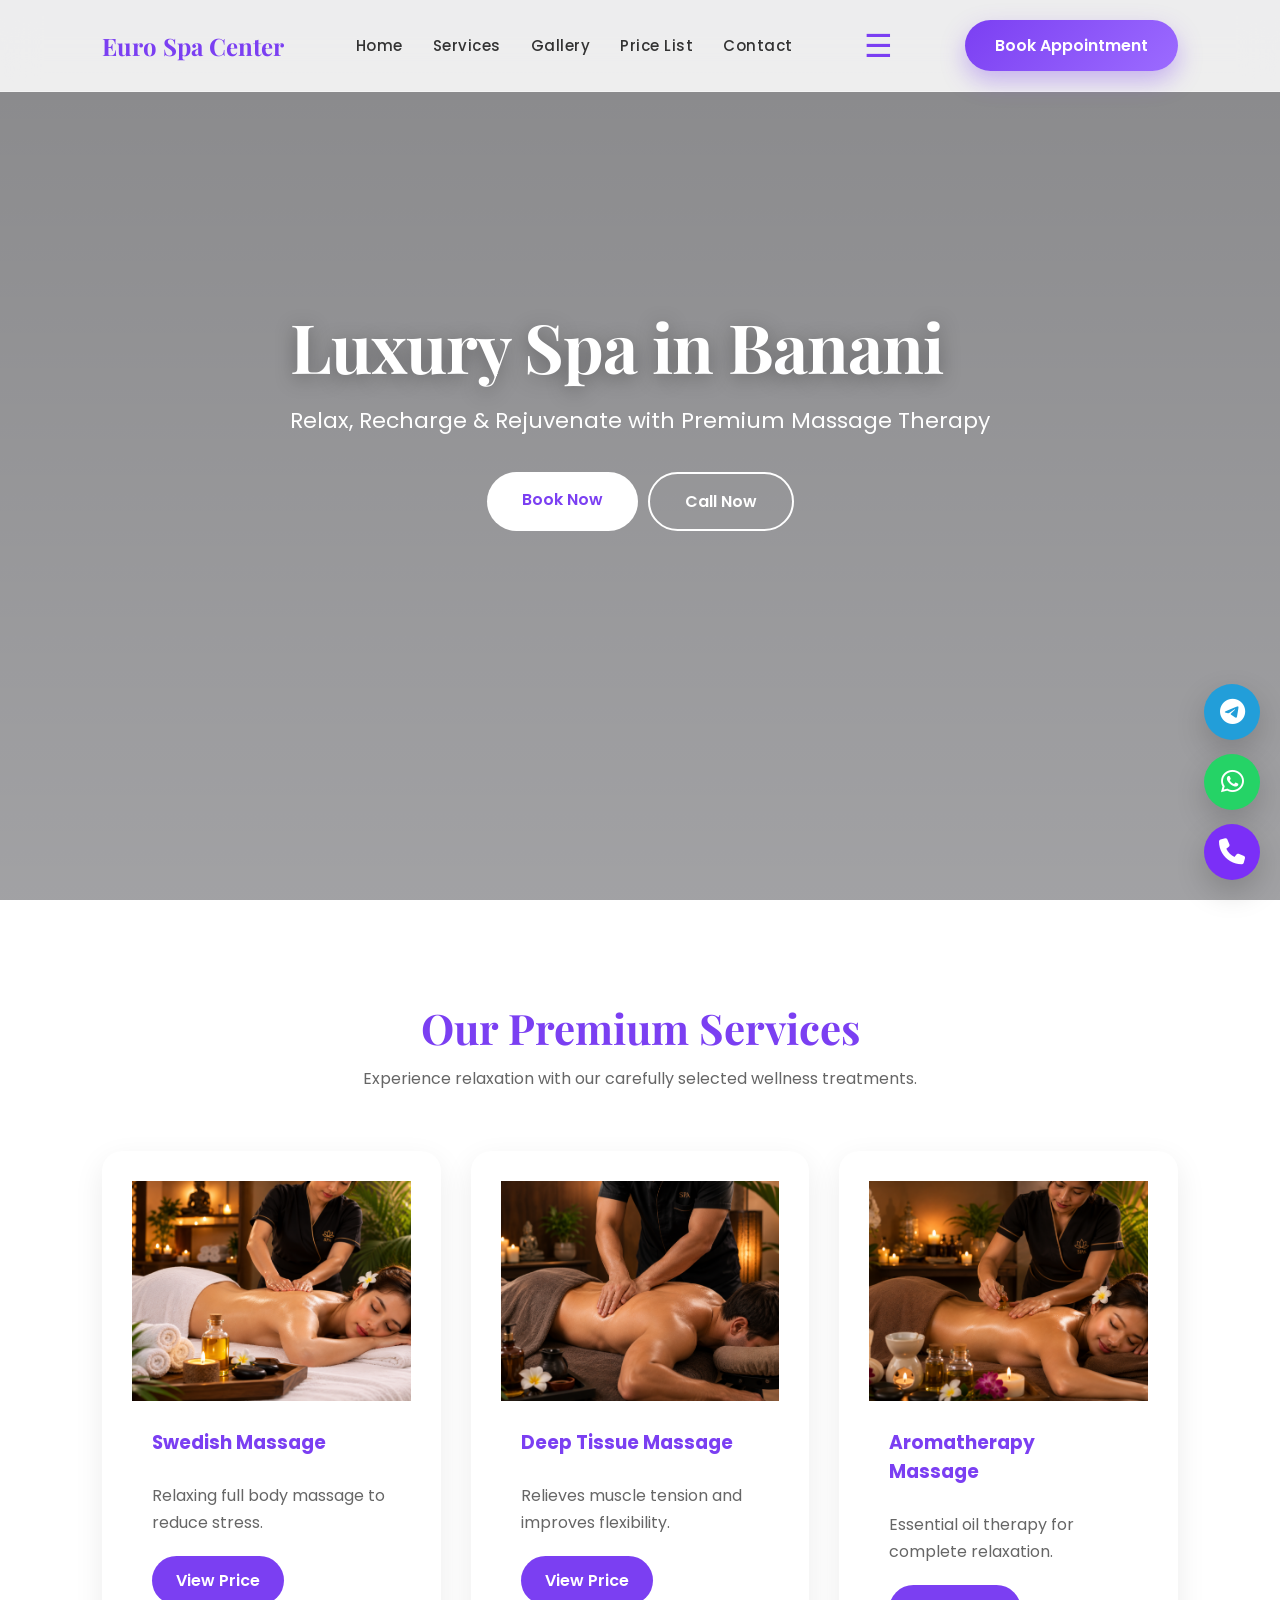
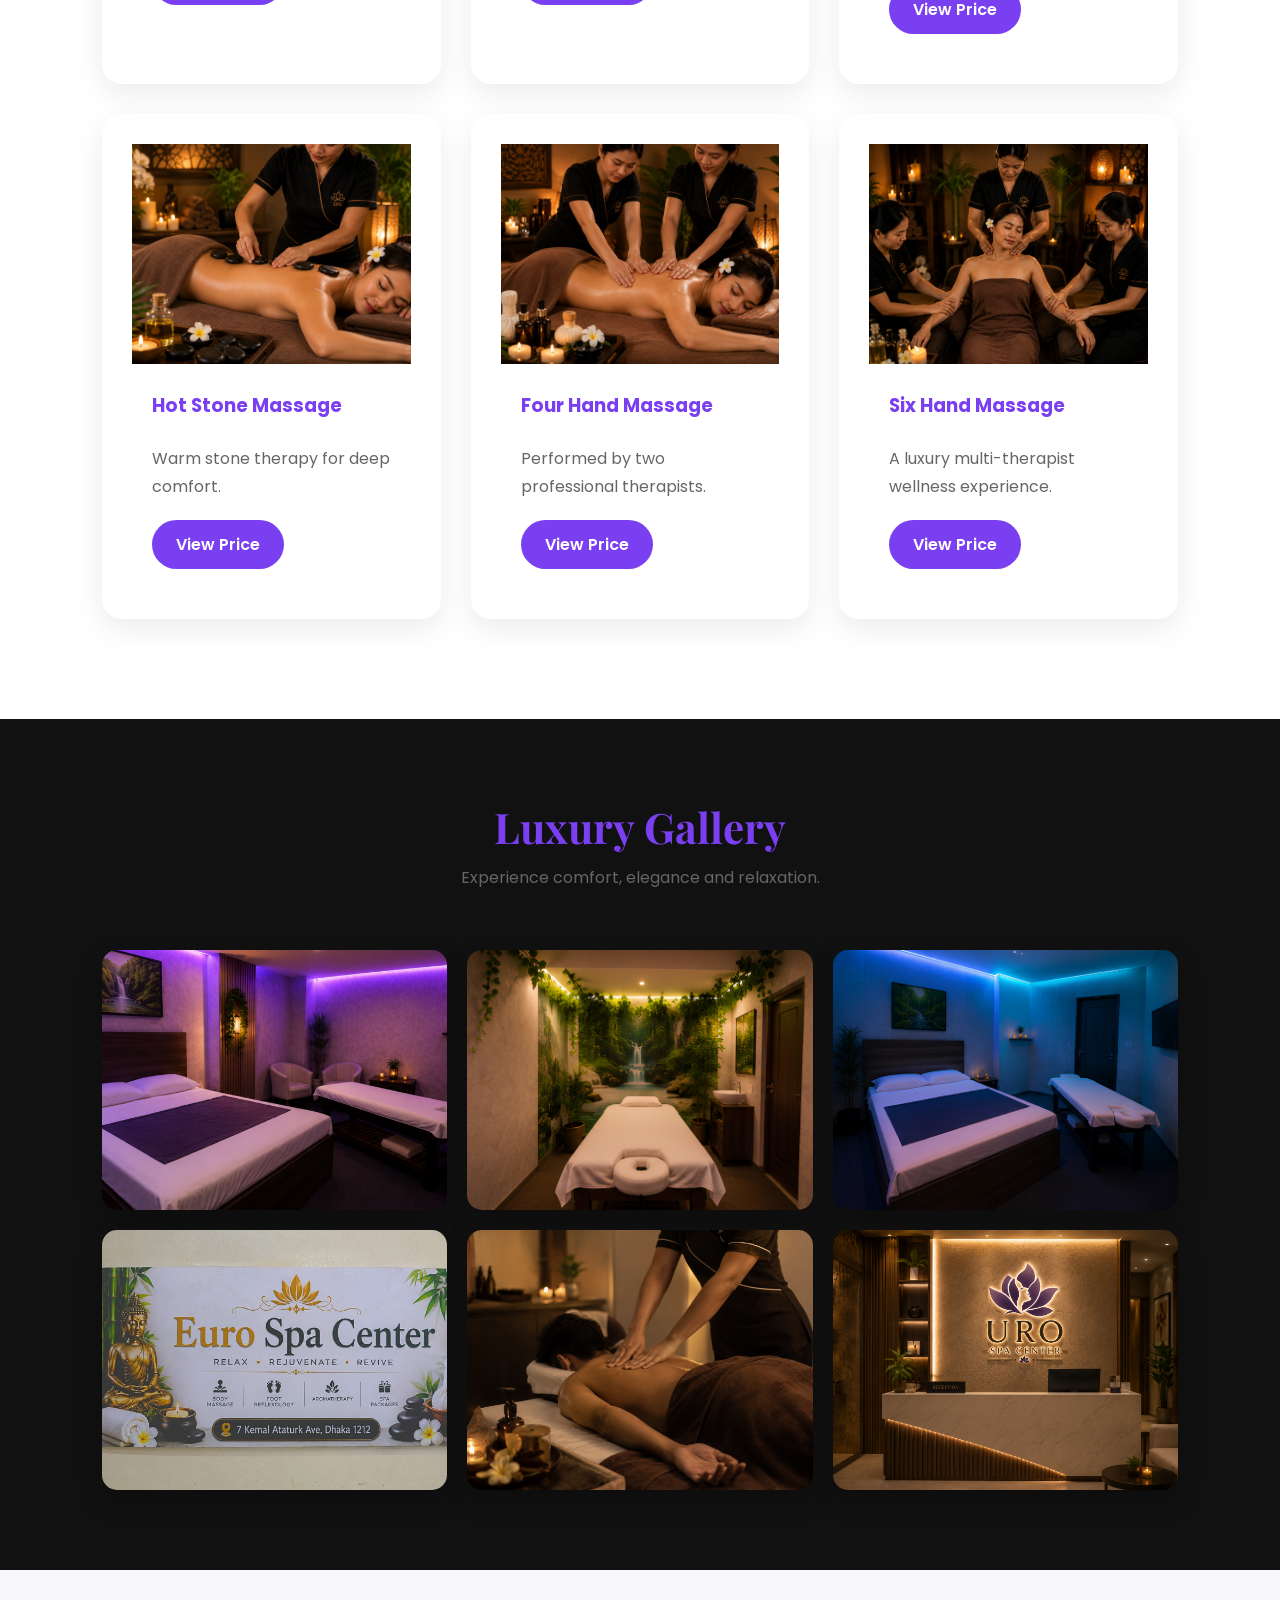
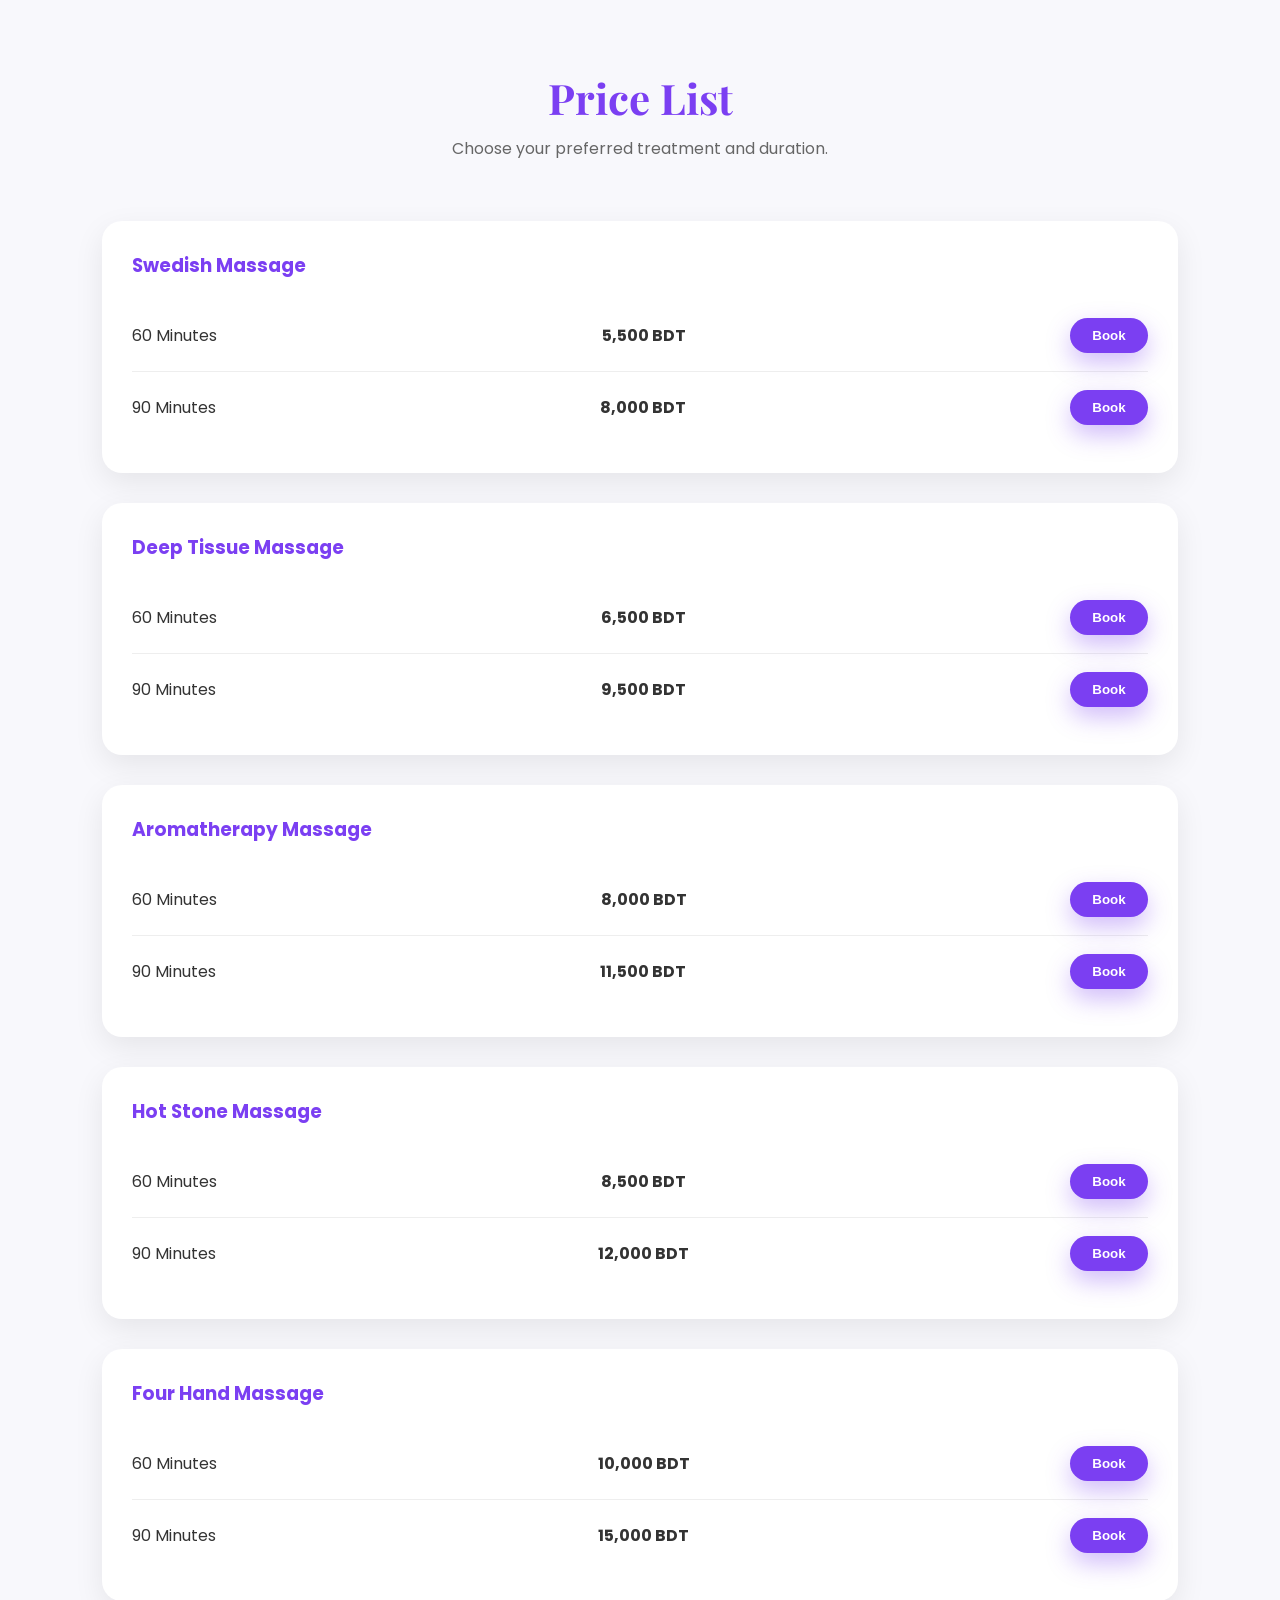
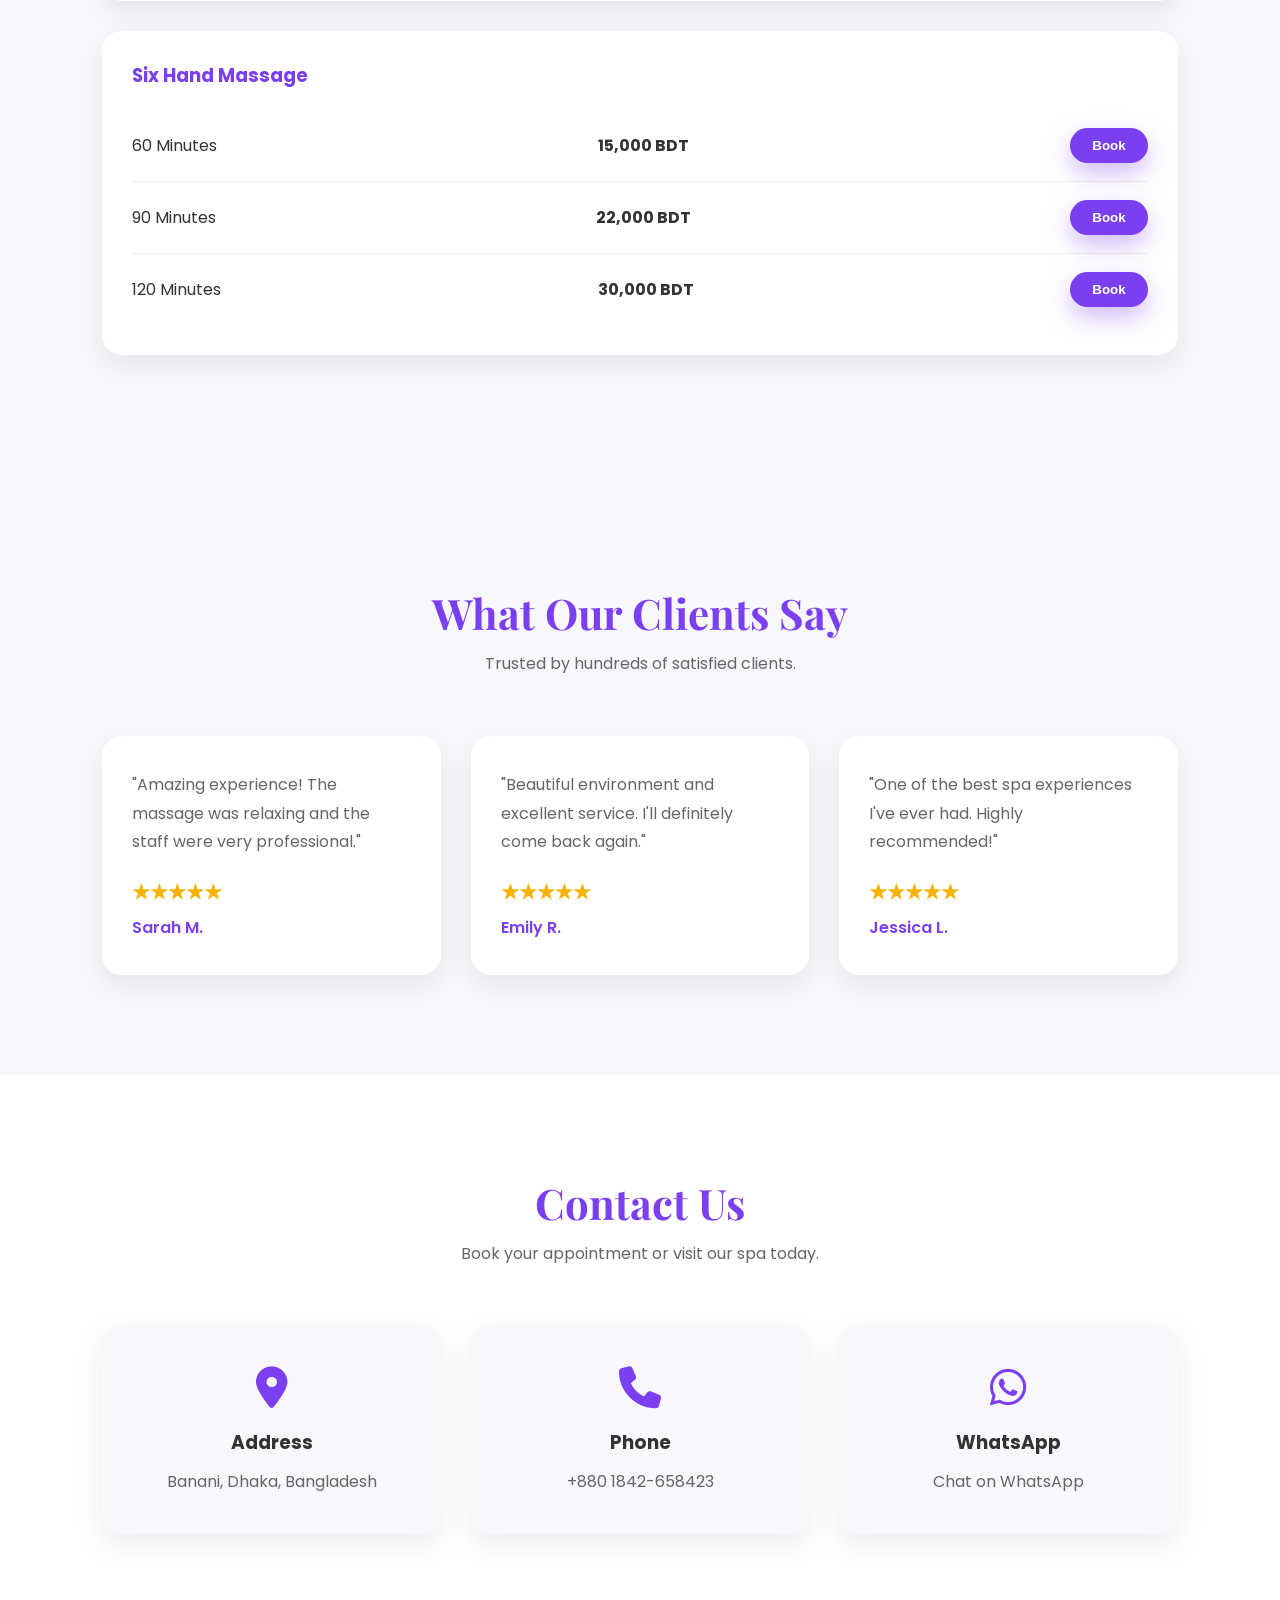
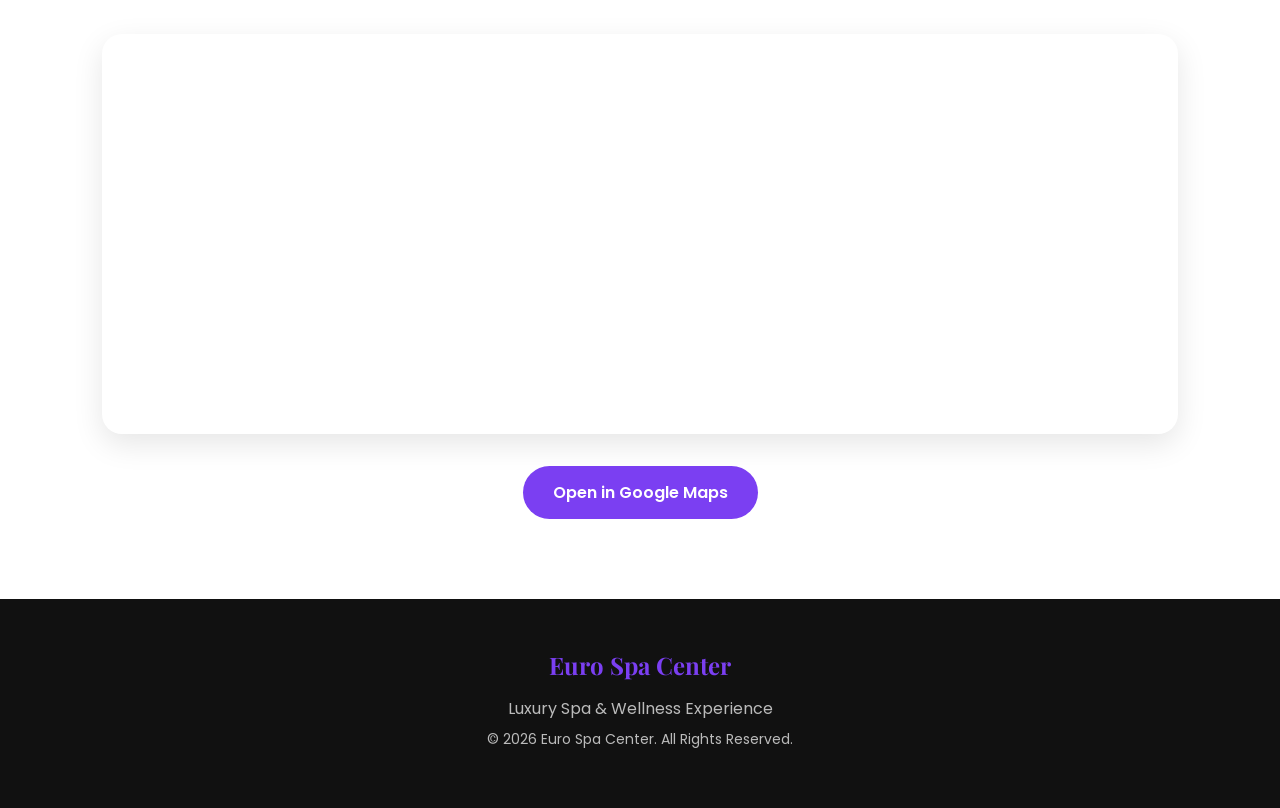
==== index.html @ cb6e0520 "Update index.html" ====
<!DOCTYPE html>
<html lang="en">
<link rel="canonical" href="https://eurospabd.com/">

<meta property="og:type" content="website">
<meta property="og:title" content="Euro Spa Center | Premium Spa & Massage in Banani">
<meta property="og:description" content="Luxury Spa & Wellness Experience in Banani, Dhaka.">
<meta property="og:url" content="https://eurospabd.com/">
<meta property="og:image" content="https://eurospabd.com/images/og-image.jpg">
<meta property="og:site_name" content="Euro Spa Center">

<meta name="twitter:card" content="summary_large_image">
<meta name="twitter:title" content="Euro Spa Center">
<meta name="twitter:description" content="Luxury Spa & Wellness Experience in Banani, Dhaka">
<meta name="twitter:image" content="https://eurospabd.com/images/og-image.jpg">

<meta name="theme-color" content="#111111">

<head>
    <meta charset="UTF-8">
    <meta name="viewport" content="width=device-width, initial-scale=1.0">

    <title>Euro Spa Center | Luxury Spa & Wellness</title>

    <meta name="description" content="Experience premium spa and wellness services at Euro Spa Center. Relax, refresh and rejuvenate with our professional massage therapies.">

    <meta name="keywords" content="Spa, Massage, Wellness, Euro Spa Center, Luxury Spa">

    <meta name="author" content="Euro Spa Center">

    <!-- Google Fonts -->
    <link rel="preconnect" href="https://fonts.googleapis.com">
    <link rel="preconnect" href="https://fonts.gstatic.com" crossorigin>

    <link href="https://fonts.googleapis.com/css2?family=Playfair+Display:wght@600;700&family=Poppins:wght@300;400;500;600&display=swap" rel="stylesheet">

    <!-- Font Awesome -->
    <link rel="stylesheet"
        href="https://cdnjs.cloudflare.com/ajax/libs/font-awesome/6.6.0/css/all.min.css">

    <!-- CSS -->
    <link rel="stylesheet" href="style.css">
    <link rel="stylesheet" href="https://cdnjs.cloudflare.com/ajax/libs/font-awesome/6.7.2/css/all.min.css">

<script type="application/ld+json">
{
  "@context": "https://schema.org",
  "@type": "HealthAndBeautyBusiness",
  "name": "Euro Spa Center",
  "url": "https://eurospabd.com/",
  "logo": "https://eurospabd.com/images/logo.png",
  "image": "https://eurospabd.com/images/og-image.jpg",
  "telephone": "+8801842658423",
  "address": {
    "@type": "PostalAddress",
    "streetAddress": "7 Kemal Ataturk Avenue, Banani",
    "addressLocality": "Dhaka",
    "postalCode": "1212",
    "addressCountry": "BD"
  },
  "geo": {
    "@type": "GeoCoordinates",
    "latitude": "23.7937",
    "longitude": "90.4066"
  },
  "openingHours": "Mo-Su 10:00-23:59",
  "priceRange": "$$",
  "currenciesAccepted": "BDT",
  "paymentAccepted": "Cash, Visa, MasterCard",
  "sameAs": [
    "https://t.me/EuroSpaCenter",
    "https://wa.me/8801842658423"
  ],
  "hasMap": "https://maps.google.com/?q=7+Kemal+Ataturk+Ave,+Dhaka+1212",
  "description": "Euro Spa Center offers premium spa, massage and wellness services in Banani, Dhaka.",
  "servesCuisine": "",
  "makesOffer": [
    {
      "@type": "Offer",
      "itemOffered": {
        "@type": "Service",
        "name": "Swedish Massage"
      }
    },
    {
      "@type": "Offer",
      "itemOffered": {
        "@type": "Service",
        "name": "Deep Tissue Massage"
      }
    },
    {
      "@type": "Offer",
      "itemOffered": {
        "@type": "Service",
        "name": "Aromatherapy Massage"
      }
    },
    {
      "@type": "Offer",
      "itemOffered": {
        "@type": "Service",
        "name": "Hot Stone Massage"
      }
    },
    {
      "@type": "Offer",
      "itemOffered": {
        "@type": "Service",
        "name": "Four Hand Massage"
      }
    },
    {
      "@type": "Offer",
      "itemOffered": {
        "@type": "Service",
        "name": "Six Hand Massage"
      }
    }
  ]
}
</script>
<link rel="icon" type="image/png" href="/favicon-96x96.png" sizes="96x96" />
<link rel="icon" type="image/svg+xml" href="/favicon.svg" />
<link rel="shortcut icon" href="/favicon.ico" />
<link rel="apple-touch-icon" sizes="180x180" href="/apple-touch-icon.png" />
<meta name="apple-mobile-web-app-title" content="Euro Spa Center" />
<link rel="manifest" href="/site.webmanifest" />
</head>

<body>

    <!-- Navigation -->
    <header>
        <nav class="navbar">

            <div class="logo">
                Euro Spa Center
            </div>

            <ul class="nav-links">
    <li><a href="#home">Home</a></li>
    <li><a href="#services">Services</a></li>
    <li><a href="#gallery">Gallery</a></li>
    <li><a href="#price">Price List</a></li>
    <li><a href="#contact">Contact</a></li>
</ul>

<div class="menu-toggle" id="menu-toggle">
    ☰
</div>
            <a href="#price" class="book-btn">
                Book Appointment
            </a>

        </nav>
    </header>

    <!-- Hero Section -->
    <section id="home" class="hero">
<video autoplay muted loop playsinline class="hero-video">
    <source src="videos/hero2.mp4" type="video/mp4">
</video>

<div class="overlay"></div>
        <div class="hero-content">

            <h1>
               Luxury Spa in Banani
            </h1>

            <p>
 Relax, Recharge & Rejuvenate with Premium Massage Therapy
            </p>

            <div class="hero-buttons">

                <a href="#price" class="btn-primary">
                    Book Now
                </a>

                <a href="tel:+8801842658423" class="btn-secondary">
                    Call Now
                </a>

            </div>

        </div>

    </section>
<!-- Services Section -->

<section id="services" class="services">

    <div class="section-title">
        <h2>Our Premium Services</h2>
        <p>Experience relaxation with our carefully selected wellness treatments.</p>
    </div>

    <div class="service-grid">

        <div class="service-card">
            <img src="images/Swedish massage photo.jpg" alt="Swedish Massage">
            <h3>Swedish Massage</h3>
            <p>Relaxing full body massage to reduce stress.</p>
            <a href="#price" class="service-btn">View Price</a>
        </div>

        <div class="service-card">
            <img src="images/Deep Tissue Massage.jpg" alt="Deep Tissue Massage">
            <h3>Deep Tissue Massage</h3>
            <p>Relieves muscle tension and improves flexibility.</p>
            <a href="#price" class="service-btn">View Price</a>
        </div>

        <div class="service-card">
            <img src="images/Aromatherapy Massage.jpg" alt="Aromatherapy Massage">
            <h3>Aromatherapy Massage</h3>
            <p>Essential oil therapy for complete relaxation.</p>
            <a href="#price" class="service-btn">View Price</a>
        </div>

        <div class="service-card">
            <img src="images/Hot Stone Massage.jpg" alt="Hot Stone Massage">
            <h3>Hot Stone Massage</h3>
            <p>Warm stone therapy for deep comfort.</p>
            <a href="#price" class="service-btn">View Price</a>
        </div>

        <div class="service-card">
            <img src="images/Four Hand Massage.jpg" alt="Four Hand Massage">
            <h3>Four Hand Massage</h3>
            <p>Performed by two professional therapists.</p>
            <a href="#price" class="service-btn">View Price</a>
        </div>

        <div class="service-card">
           <img src="images/Six Hand Massage.jpg" alt="Six Hand Massage">
            <h3>Six Hand Massage</h3>
            <p>A luxury multi-therapist wellness experience.</p>
            <a href="#price" class="service-btn">View Price</a>
        </div>

    </div>

</section>
<!-- Gallery Section -->

<section id="gallery" class="gallery-section">

    <div class="section-title">
        <h2>Luxury Gallery</h2>
        <p>Experience comfort, elegance and relaxation.</p>
    </div>

    <div class="gallery-grid">

       <img src="images/spa1.jpg" alt="Spa">

<img src="images/spa2.jpg" alt="Spa">

<img src="images/spa3.jpg" alt="Spa">

<img src="images/spa4.jpg" alt="Spa">

<img src="images/spa5.jpg" alt="Spa">

<img src="images/spa6.jpg" alt="Spa">

    </div>

</section>
    <!-- Price List -->

<section id="price" class="price-section">

    <div class="section-title">
        <h2>Price List</h2>
        <p>Choose your preferred treatment and duration.</p>
    </div>

    <!-- Swedish -->

    <div class="price-card">
        <h3>Swedish Massage</h3>

        <div class="price-item">
            <span>60 Minutes</span>
            <strong>5,500 BDT</strong>
            <button class="book-btn">Book</button>
        </div>

        <div class="price-item">
            <span>90 Minutes</span>
            <strong>8,000 BDT</strong>
            <button class="book-btn">Book</button>
        </div>
    </div>

    <!-- Deep Tissue -->

    <div class="price-card">
        <h3>Deep Tissue Massage</h3>

        <div class="price-item">
            <span>60 Minutes</span>
            <strong>6,500 BDT</strong>
            <button class="book-btn">Book</button>
        </div>

        <div class="price-item">
            <span>90 Minutes</span>
            <strong>9,500 BDT</strong>
            <button class="book-btn">Book</button>
        </div>
    </div>

    <!-- Aromatherapy -->

    <div class="price-card">
        <h3>Aromatherapy Massage</h3>

        <div class="price-item">
            <span>60 Minutes</span>
            <strong>8,000 BDT</strong>
            <button class="book-btn">Book</button>
        </div>

        <div class="price-item">
            <span>90 Minutes</span>
            <strong>11,500 BDT</strong>
            <button class="book-btn">Book</button>
        </div>
    </div>

    <!-- Hot Stone -->

    <div class="price-card">
        <h3>Hot Stone Massage</h3>

        <div class="price-item">
            <span>60 Minutes</span>
            <strong>8,500 BDT</strong>
            <button class="book-btn">Book</button>
        </div>

        <div class="price-item">
            <span>90 Minutes</span>
            <strong>12,000 BDT</strong>
            <button class="book-btn">Book</button>
        </div>
    </div>

    <!-- Four Hand -->

    <div class="price-card">
        <h3>Four Hand Massage</h3>

        <div class="price-item">
            <span>60 Minutes</span>
            <strong>10,000 BDT</strong>
            <button class="book-btn">Book</button>
        </div>

        <div class="price-item">
            <span>90 Minutes</span>
            <strong>15,000 BDT</strong>
            <button class="book-btn">Book</button>
        </div>
    </div>

    <!-- Six Hand -->

    <div class="price-card">
        <h3>Six Hand Massage</h3>

        <div class="price-item">
            <span>60 Minutes</span>
            <strong>15,000 BDT</strong>
            <button class="book-btn">Book</button>
        </div>

        <div class="price-item">
            <span>90 Minutes</span>
            <strong>22,000 BDT</strong>
            <button class="book-btn">Book</button>
        </div>

        <div class="price-item">
            <span>120 Minutes</span>
            <strong>30,000 BDT</strong>
            <button class="book-btn">Book</button>
        </div>
    </div>

</section>
<section class="testimonial-section" id="reviews">

    <div class="section-title">
        <h2>What Our Clients Say</h2>
        <p>Trusted by hundreds of satisfied clients.</p>
    </div>

    <div class="testimonial-grid">

        <div class="testimonial-card">
            <p>"Amazing experience! The massage was relaxing and the staff were very professional."</p>
            <h4>★★★★★</h4>
            <span>Sarah M.</span>
        </div>

        <div class="testimonial-card">
            <p>"Beautiful environment and excellent service. I'll definitely come back again."</p>
            <h4>★★★★★</h4>
            <span>Emily R.</span>
        </div>

        <div class="testimonial-card">
            <p>"One of the best spa experiences I've ever had. Highly recommended!"</p>
            <h4>★★★★★</h4>
            <span>Jessica L.</span>
        </div>

    </div>

</section>
<!-- Contact Section -->

<section id="contact" class="contact-section">

    <div class="section-title">
        <h2>Contact Us</h2>
        <p>Book your appointment or visit our spa today.</p>
    </div>

    <div class="contact-container">

        <div class="contact-box">
            <i class="fas fa-map-marker-alt"></i>
            <h3>Address</h3>
            <p>Banani, Dhaka, Bangladesh</p>
        </div>

        <div class="contact-box">
            <i class="fas fa-phone"></i>
            <h3>Phone</h3>
            <p>+880 1842-658423</p>
        </div>

        <div class="contact-box">
            <i class="fab fa-whatsapp"></i>
            <h3>WhatsApp</h3>
            <a href="https://wa.me/8801842658423" target="_blank">
                Chat on WhatsApp
            </a>
        </div>

    </div>

</section>

<!-- Google Map -->

<section class="map-section">

    <iframe
        src="https://www.google.com/maps?q=7+Kemal+Ataturk+Ave,+Dhaka+1212&output=embed"
        width="100%"
        height="400"
        style="border:0;"
        allowfullscreen=""
        loading="lazy">
    </iframe>
<div class="map-button">
    <a href="https://maps.google.com/?q=7+Kemal+Ataturk+Ave,+Dhaka+1212"
       target="_blank">
        Open in Google Maps
    </a>
</div>
</section>

<!-- Footer -->
<footer class="footer">

    <h2>Euro Spa Center</h2>

    <p>
        Luxury Spa & Wellness Experience
    </p>

    <p class="copyright">
        © 2026 Euro Spa Center. All Rights Reserved.
    </p>

</footer>

<div class="lightbox" id="lightbox">
    <span class="close">&times;</span>
    <img id="lightbox-img" src="" alt="">
</div>

<!-- Floating Buttons -->
<a href="https://t.me/EuroSpaCenter"
   class="floating-telegram"
   target="_blank"
   aria-label="Telegram">
    <i class="fab fa-telegram-plane"></i>
</a>
<a href="https://wa.me/8801842658423" class="floating-whatsapp" target="_blank" aria-label="WhatsApp">
    <i class="fab fa-whatsapp"></i>
</a>

<a href="tel:+8801842658423" class="floating-call" aria-label="Call">
    <i class="fas fa-phone"></i>
</a>
<script src="https://unpkg.com/scrollreveal"></script>
<script src="script.js"></script>

</body>
</html>
---- style.css ----
html {
    scroll-behavior: smooth;
}
*{
    margin:0;
    padding:0;
    box-sizing:border-box;
}

body{
    font-family:'Poppins',sans-serif;
    background:#f8f8fc;
    color:#333;
}

/* Navigation */

.navbar{
    width:100%;
    display:flex;
    justify-content:space-between;
    align-items:center;
    padding:20px 8%;
    background:rgba(255,255,255,.85);
backdrop-filter:blur(18px);
-webkit-backdrop-filter:blur(18px);
border-bottom:1px solid rgba(255,255,255,.35);
    box-shadow:none;
    position:fixed;
    top:0;
    left:0;
    z-index:1000;
}

.logo{
    font-family:'Playfair Display',serif;
    font-size:24px;
    font-weight:700;
    color:#7b3ff2;
}

.nav-links{
    display:flex;
    list-style:none;
    gap:30px;
}

.nav-links a{
    text-decoration:none;
    color:#333;
    font-weight:500;
    font-size:15px;
    letter-spacing:.5px;
    transition:.3s;
    position:relative;
}

.nav-links a:hover{
    color:#7b3ff2;
}
.nav-links a::after{
    content:"";
    position:absolute;
    left:0;
    bottom:-6px;
    width:0;
    height:2px;
    background:#7b3ff2;
    transition:.3s;
}

.nav-links a:hover::after{
    width:100%;
}
.book-btn{
    background:linear-gradient(135deg,#7b3ff2,#9c6bff);
    color:#fff;
    text-decoration:none;
    padding:13px 30px;
    border-radius:50px;
    font-weight:600;
    transition:.3s;
    box-shadow:0 10px 25px rgba(123,63,242,.35);
}

.book-btn:hover{
    transform:translateY(-3px);
    box-shadow:0 16px 35px rgba(123,63,242,.45);
}

/* Hero */

.hero{
    position:relative;
    width:100%;
    height:100vh;
    overflow:hidden;

    display:flex;
    justify-content:center;
    align-items:center;
}
.hero-video{
    position:absolute;
    inset:0;

    width:100%;
    height:100%;

    object-fit:cover;

    z-index:-2;
}

.overlay{
    position:absolute;
    inset:0;
    background:linear-gradient(
        rgba(0,0,0,.45),
        rgba(0,0,0,.35)
    );
    z-index:-1;
}

.hero-content{
    position:relative;
    z-index:2;
    transform:translateY(-30px);
}

.hero-content h1{
    font-family:'Playfair Display',serif;
    color:#fff;
    font-size:68px;
    line-height:1.1;
    letter-spacing:-1px;
    text-shadow:0 4px 20px rgba(0,0,0,.35);
    margin-bottom:20px;
}

.hero-content p{
    color:#fff;
    font-size:22px;
    margin-bottom:35px;
}

.hero-buttons{
    display:flex;
    justify-content:center;
    gap:10px;
    flex-wrap:wrap;
}

.btn-primary,
.btn-secondary{
    text-decoration:none;
    padding:15px 35px;
    border-radius:50px;
    font-weight:600;
}

.btn-primary{
    background:#fff;
    color:#7b3ff2;
}

.btn-secondary{
    background:transparent;
    border:2px solid #fff;
    color:#fff;
}

/* Services */

.services{
    padding:100px 8%;
    background:#fff;
}

.section-title{
    text-align:center;
    margin-bottom:60px;
}

.section-title h2{
    font-family:'Playfair Display',serif;
    font-size:42px;
    color:#7b3ff2;
}

.section-title p{
    margin-top:15px;
    color:#666;
}

.service-grid{
    display:grid;
    grid-template-columns:repeat(auto-fit,minmax(280px,1fr));
    gap:30px;
}

.service-card{
    background:#fff;
    padding:30px;
    border-radius:20px;
    box-shadow:0 10px 30px rgba(0,0,0,.08);
}

.service-card h3{
    color:#7b3ff2;
    margin-bottom:15px;
}

.service-card p{
    color:#666;
    line-height:1.7;
}

/* Mobile */

@media (max-width:768px){

    .navbar{
        padding:10px 8%;
        justify-content:space-between;
        flex-direction:row;
        position:relative;
    }

    .menu-toggle{
        display:block;
        font-size:32px;
    }

    .nav-links{
        position:absolute;
        top:70px;
        left:0;
        width:100%;
        background:#fff;
        display:none;
        flex-direction:column;
        align-items:center;
        gap:20px;
        padding:25px 0;
        box-shadow:0 10px 20px rgba(0,0,0,.1);
    }

    .nav-links.active{
        display:flex;
    }

    .book-btn{
        display:none;
    }

    .hero-content h1{
    font-size:48px;
    line-height:1.15;
}

    .hero-content p{
    font-size:17px;
    max-width:320px;
    margin:15px auto 35px;
}
}
/* Services */

.services{
    padding:100px 8%;
    background:#fff;
}

.section-title{
    text-align:center;
    margin-bottom:60px;
}

.section-title h2{
    font-family:'Playfair Display',serif;
    font-size:42px;
    color:#7b3ff2;
}

.section-title p{
    color:#666;
    margin-top:10px;
}

.service-grid{
    display:grid;
    grid-template-columns:repeat(auto-fit,minmax(300px,1fr));
    gap:30px;
}

.service-card{
    background:#fff;
    border-radius:20px;
    overflow:hidden;
    box-shadow:0 10px 30px rgba(0,0,0,.08);
    transition:.4s;
}

.service-card:hover{
    transform:translateY(-10px);
}

.service-card img{
    width:100%;
    height:220px;
    object-fit:cover;
}

.service-card h3{
    padding:20px 20px 10px;
    color:#7b3ff2;
}

.service-card p{
    padding:0 20px;
    color:#666;
    line-height:1.7;
}

.service-btn{
    display:inline-block;
    margin:20px;
    padding:12px 24px;
    background:#7b3ff2;
    color:#fff;
    text-decoration:none;
    border-radius:30px;
    font-weight:600;
}
/* Price List */

.price-section{
    padding:100px 8%;
    background:#f8f8fc;
}

.price-card{
    background:#fff;
    padding:30px;
    border-radius:20px;
    margin-bottom:30px;
    box-shadow:0 10px 30px rgba(0,0,0,.08);
}

.price-card h3{
    color:#7b3ff2;
    margin-bottom:20px;
}

.price-item{
    display:flex;
    justify-content:space-between;
    align-items:center;
    padding:18px 0;
    border-bottom:1px solid #eee;
}

.price-item:last-child{
    border-bottom:none;
}

.price-item strong{
    color:#333;
}

.price-item button{
    background:#7b3ff2;
    color:#fff;
    border:none;
    padding:10px 22px;
    border-radius:30px;
    cursor:pointer;
    font-weight:600;
}

.price-item button:hover{
    background:#5d2fc2;
}

/* Floating WhatsApp */

.floating-whatsapp{
    position:fixed;
    right:20px;
    bottom:90px;
    width:56px;
    height:56px;
    background:#25D366;
    border-radius:50%;
    display:flex;
    align-items:center;
    justify-content:center;
    color:white;
    text-decoration:none;
    font-size:26px;
    box-shadow:0 12px 30px rgba(0,0,0,.18);
    transition:.3s;
    z-index:999;
}

.floating-whatsapp:hover{
    transform: translateY(-3px) scale(1.08);
}

/* Floating Call */

.floating-call{
    position:fixed;
    right:20px;
    bottom:20px;
    width:56px;
    height:56px;
    background:#7B2FF7;
    border-radius:50%;
    display:flex;
    align-items:center;
    justify-content:center;
    color:white;
    text-decoration:none;
    font-size:26px;
    box-shadow:0 12px 30px rgba(0,0,0,.18);
    transition:.3s;
    z-index:999;
}

.floating-call:hover{
    transform: translateY(-3px) scale(1.08);
}
/* Gallery */

.gallery-section{

    padding:80px 8%;
    background:#111;

}

.gallery-grid{

    display:grid;
    grid-template-columns:repeat(auto-fit,minmax(300px,1fr));
    gap:20px;
    margin-top:40px;

}

.gallery-grid img{

    width:100%;
    height:260px;
    object-fit:cover;
    border-radius:15px;
    cursor:pointer;

    transition:.4s;

    box-shadow:0 10px 25px rgba(0,0,0,.25);

}

.gallery-grid img:hover{

    transform:scale(1.05);

}

/* Contact */

.contact-section{
    padding:100px 8%;
    background:#fff;
}

.contact-container{
    display:grid;
    grid-template-columns:repeat(auto-fit,minmax(280px,1fr));
    gap:30px;
    margin-top:50px;
}

.contact-box{
    background:#f8f8fc;
    padding:40px 25px;
    border-radius:20px;
    text-align:center;
    box-shadow:0 10px 30px rgba(0,0,0,.08);
    transition:.3s;
}

.contact-box:hover{
    transform:translateY(-8px);
}

.contact-box i{
    font-size:42px;
    color:#7b3ff2;
    margin-bottom:20px;
}

.contact-box h3{
    margin-bottom:12px;
}

.contact-box p,
.contact-box a{
    color:#666;
    text-decoration:none;
}

/* Footer */

.footer{
    background:#111;
    color:#fff;
    text-align:center;
    padding:50px 20px;
}

.footer h2{
    font-family:'Playfair Display',serif;
    color:#7b3ff2;
    margin-bottom:15px;
}

.footer p{
    color:#bbb;
    margin:8px 0;
}

.copyright{
    margin-top:20px;
    font-size:14px;
    color:#888;
}

/* Lightbox */

.lightbox{
    position:fixed;
    top:0;
    left:0;
    width:100%;
    height:100%;
    background:rgba(0,0,0,.9);
    display:none;
    justify-content:center;
    align-items:center;
    z-index:9999;
}

.lightbox img{
    max-width:90%;
    max-height:90%;
    border-radius:15px;
}

.lightbox .close{
    position:absolute;
    top:25px;
    right:35px;
    color:#fff;
    font-size:45px;
    cursor:pointer;
}
/* Google Map */

.map-section{
    padding:0 8% 80px;
    background:#fff;
}

.map-section iframe{
    width:100%;
    height:400px;
    border:none;
    border-radius:20px;
    box-shadow:0 10px 30px rgba(0,0,0,.1);
}
.map-button{
    text-align:center;
    margin-top:25px;
}

.map-button a{
    display:inline-block;
    background:#7b3ff2;
    color:#fff;
    text-decoration:none;
    padding:14px 30px;
    border-radius:40px;
    font-weight:600;
    transition:.3s;
}

.map-button a:hover{
    background:#5d2fc2;
}

/* Hamburger Menu */

.menu-toggle{
    display:block;
    font-size:32px;
    cursor:pointer;
    color:#7b3ff2;
    transition:.3s;
}
.menu-toggle:hover{
    transform:scale(1.1);
}
@media (max-width:768px){

    .menu-toggle{
        display:block;
    }

    .nav-links{
        position:absolute;
        top:80px;
        left:0;
        width:100%;
        background:#fff;
        flex-direction:column;
        text-align:center;
        display:none;
        padding:20px 0;
        box-shadow:0 10px 20px rgba(0,0,0,.1);
    }

    .nav-links.active{
        display:flex;
    }

    .book-btn{
        display:none;
    }
}
/* Testimonials */

.testimonial-section{
    padding:100px 8%;
    background:#f8f8fc;
}

.testimonial-grid{
    display:grid;
    grid-template-columns:repeat(auto-fit,minmax(300px,1fr));
    gap:30px;
    margin-top:50px;
}

.testimonial-card{
    background:#fff;
    padding:35px 30px;
    border-radius:20px;
    box-shadow:0 10px 30px rgba(0,0,0,.08);
    transition:.3s;
}

.testimonial-card:hover{
    transform:translateY(-8px);
}

.testimonial-card p{
    color:#666;
    line-height:1.8;
    margin-bottom:20px;
}

.testimonial-card h4{
    color:#f5b301;
    font-size:20px;
    margin-bottom:8px;
}

.testimonial-card span{
    color:#7b3ff2;
    font-weight:600;
}
/* Floating Telegram */

.floating-telegram{
    position:fixed;
    right:20px;
    bottom:160px;
    width:56px;
    height:56px;
    background:#229ED9;
    border-radius:50%;
    display:flex;
    align-items:center;
    justify-content:center;
    color:#fff;
    text-decoration:none;
    font-size:26px;
    box-shadow:0 12px 30px rgba(0,0,0,.18);
    transition:.3s;
    z-index:999;
}

.floating-telegram:hover{
    transform:translateY(-3px) scale(1.08);
}
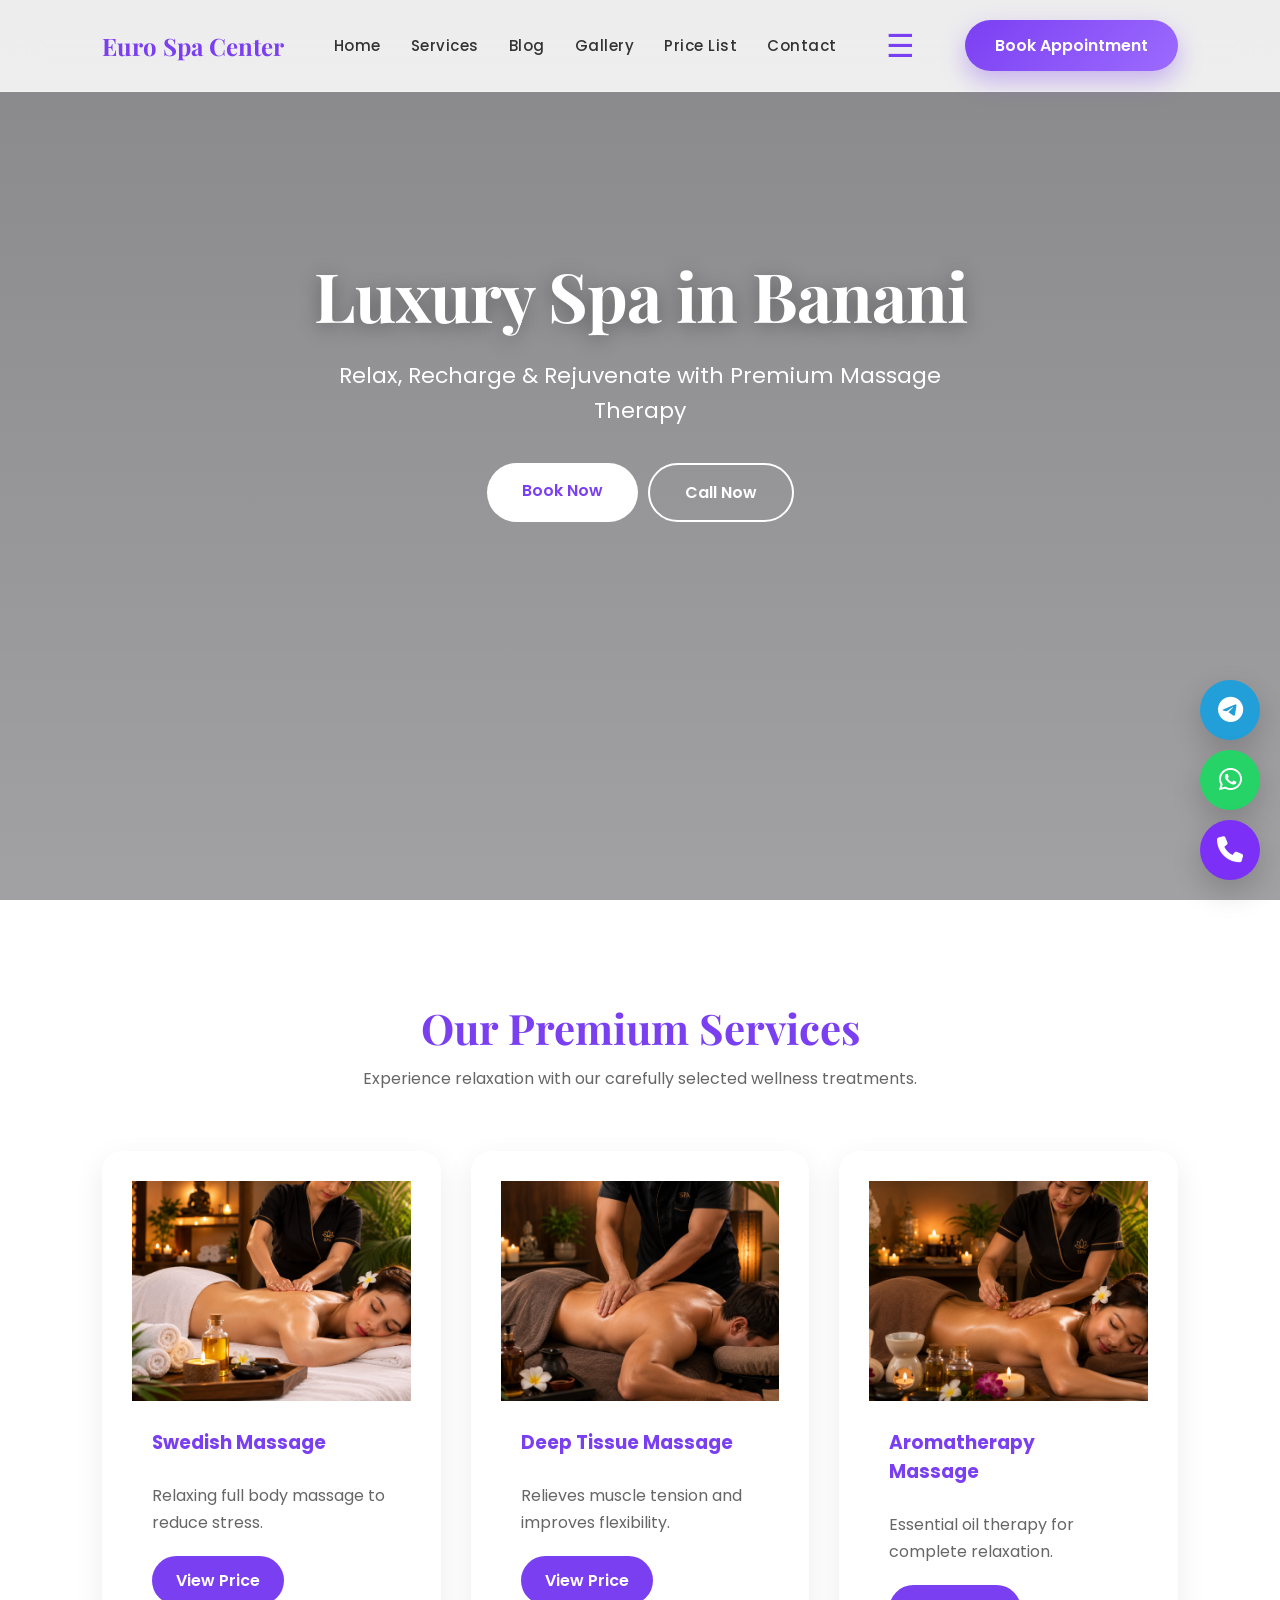
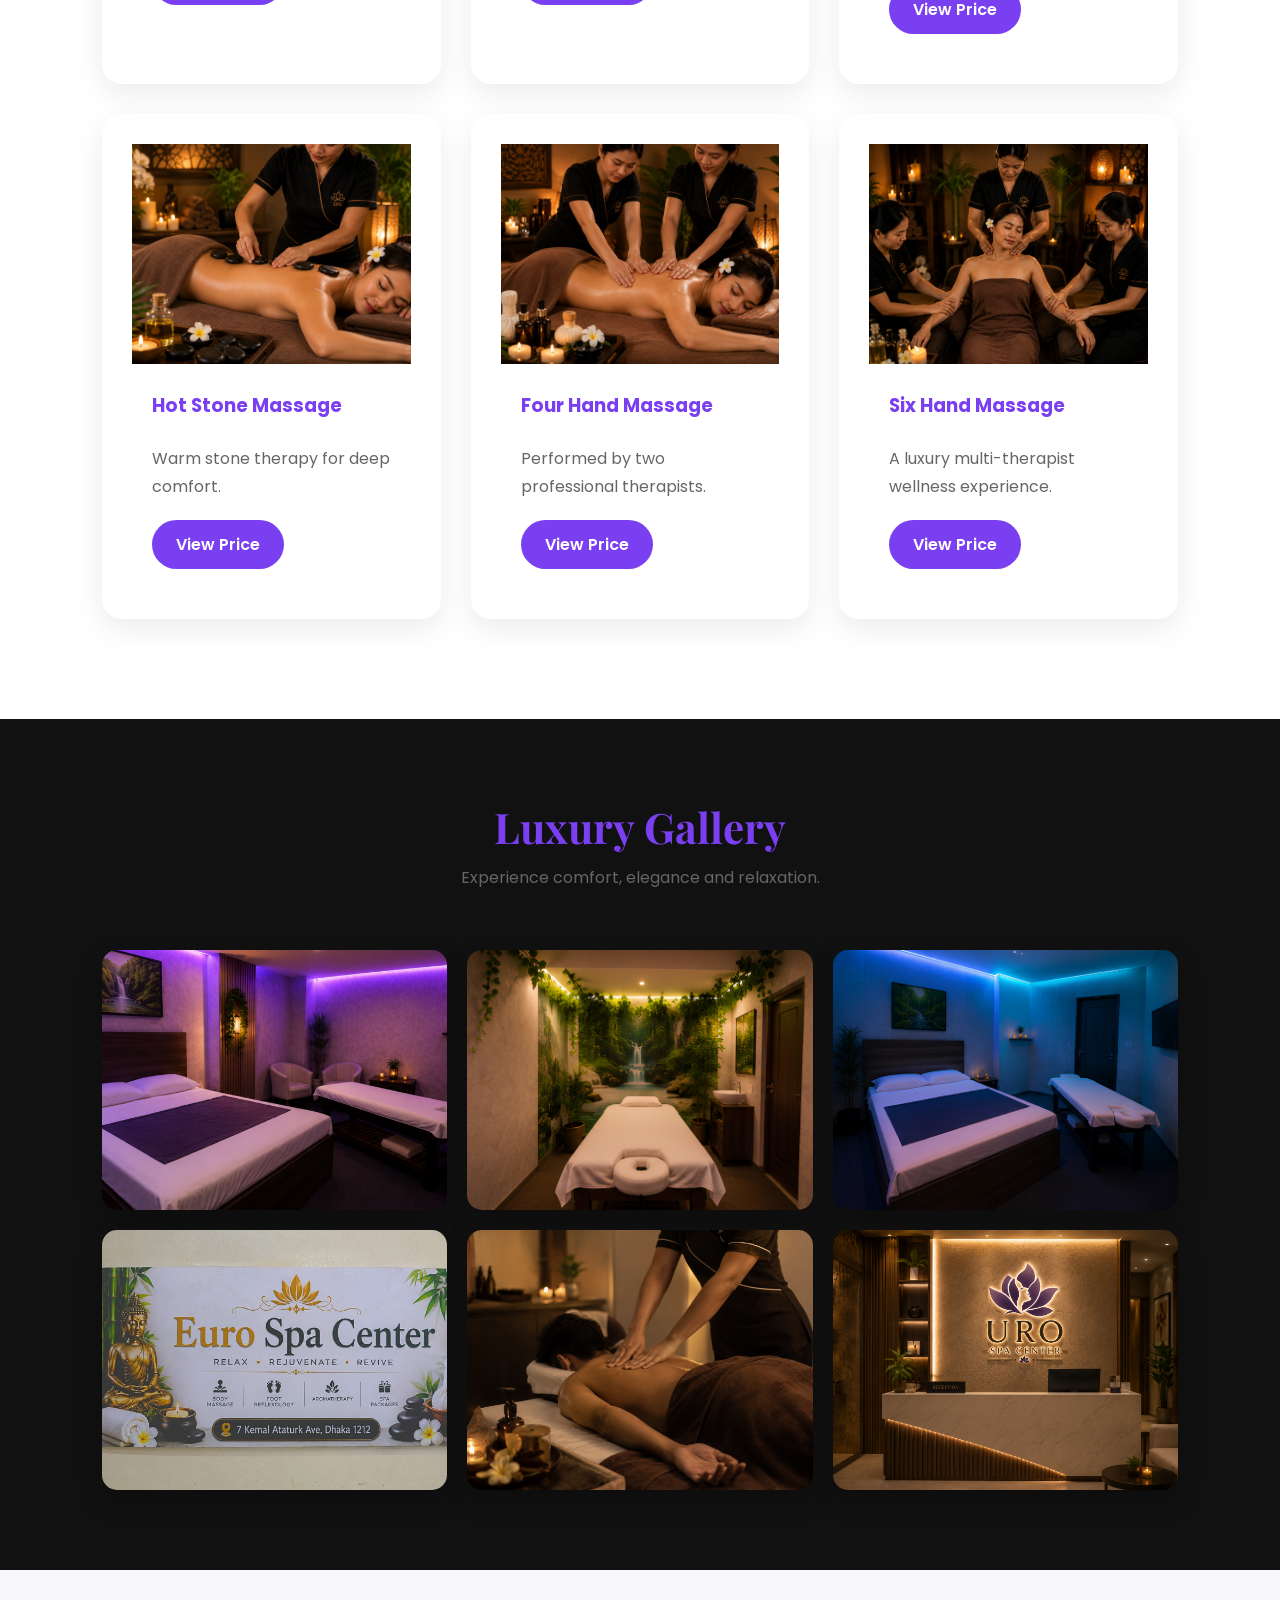
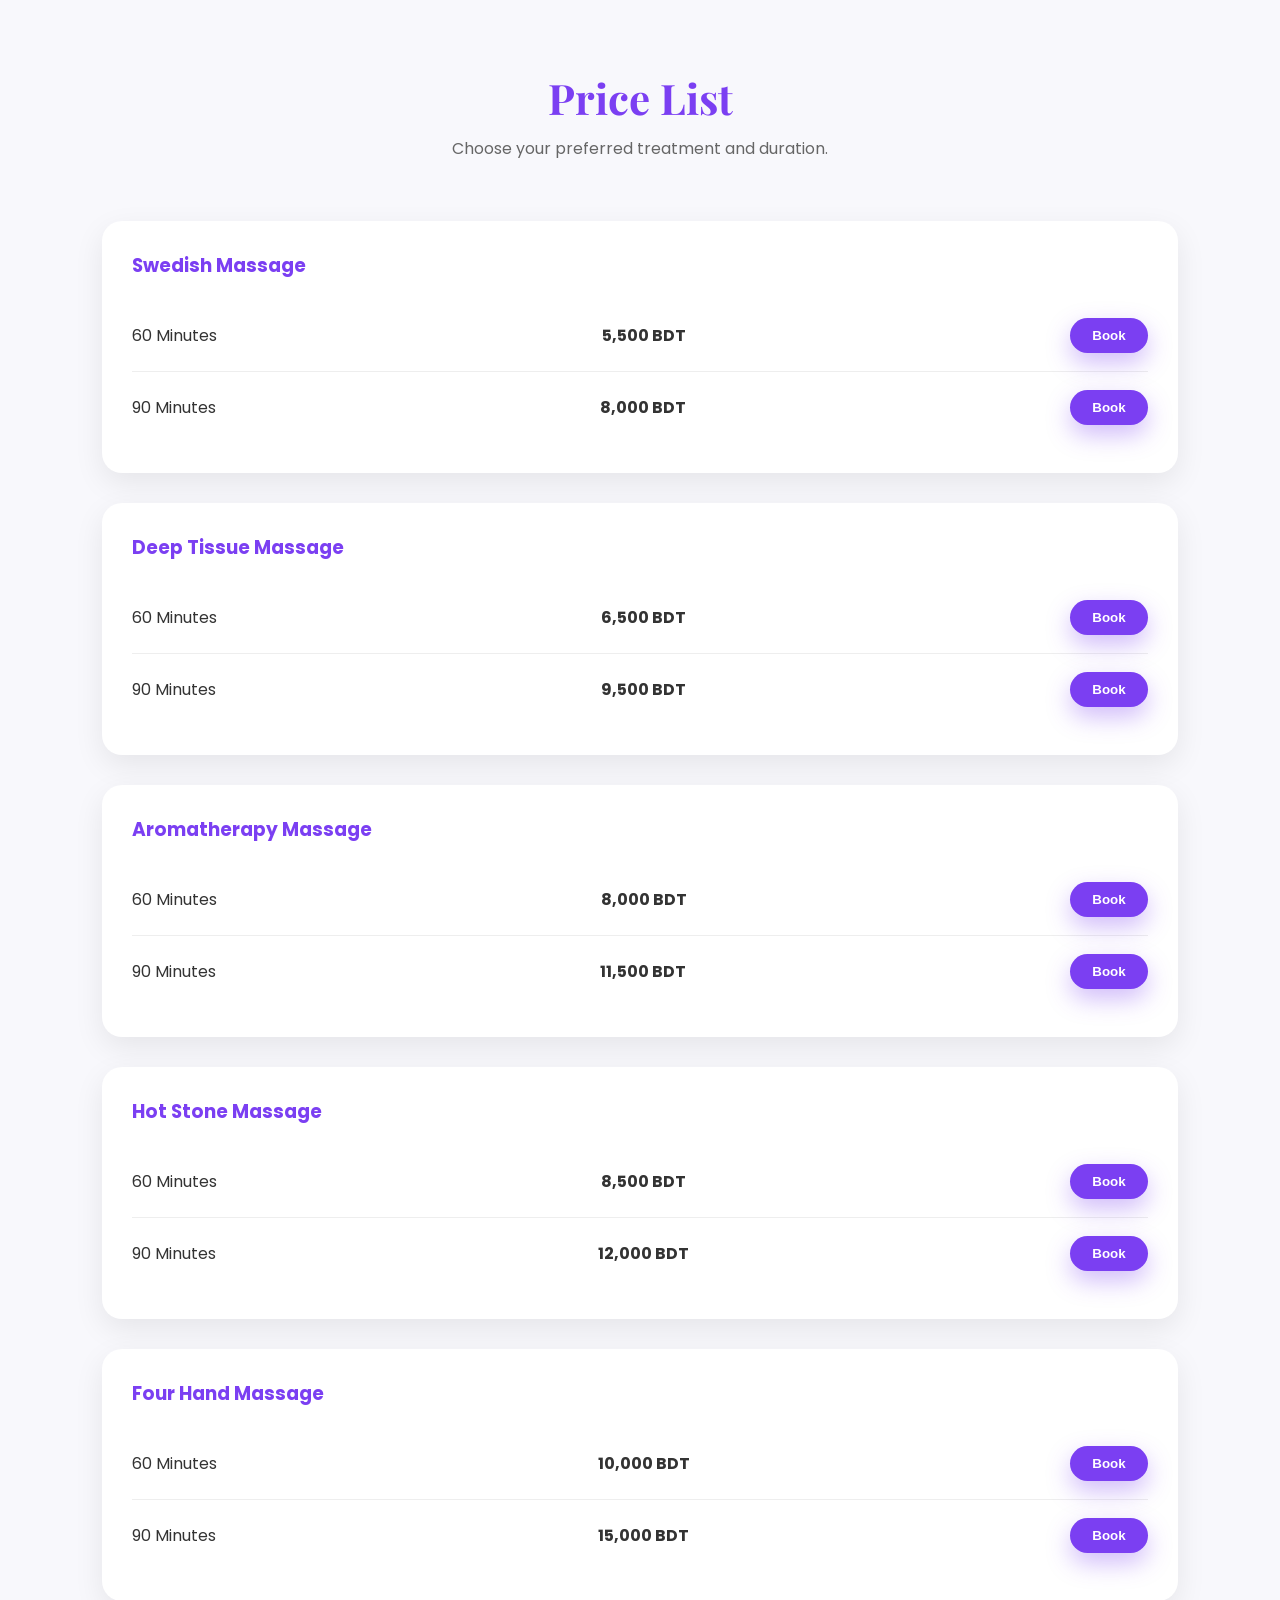
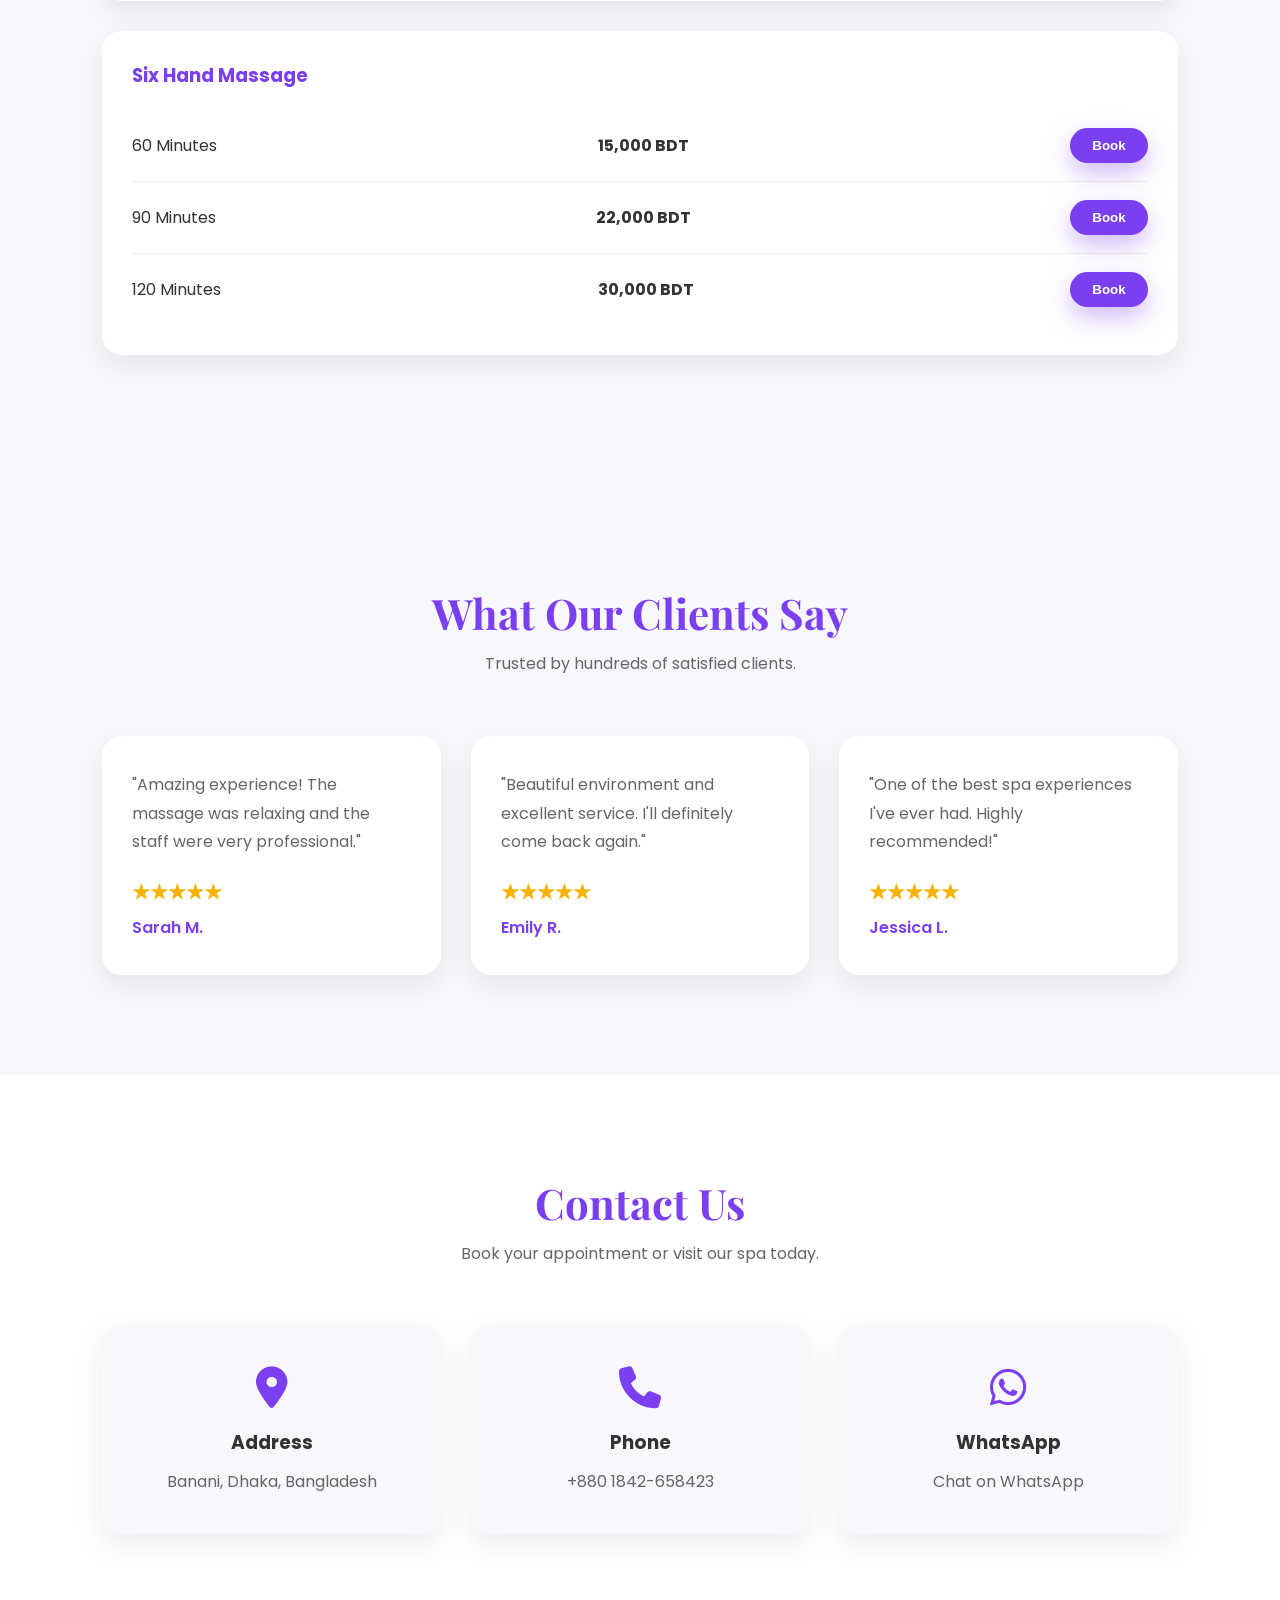
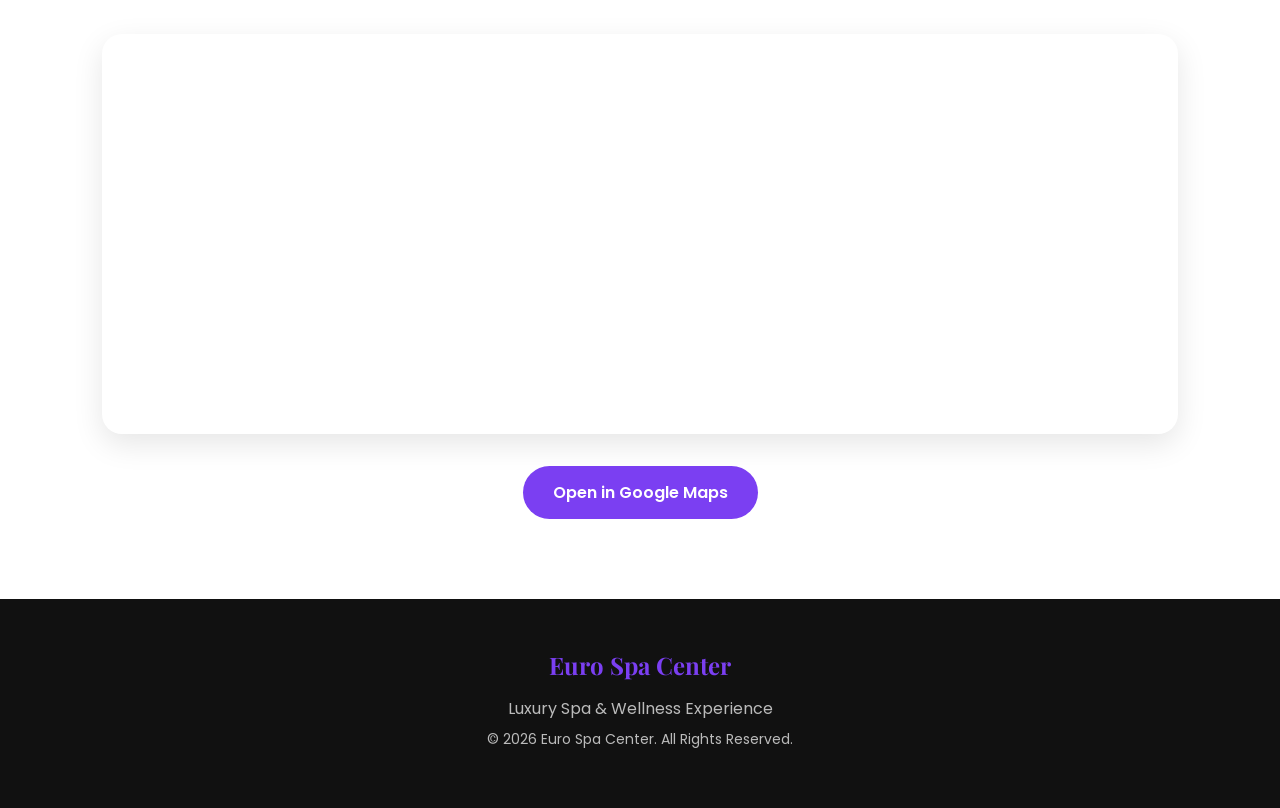
==== commit 38955204: "Update index.html" ====
--- a/index.html
+++ b/index.html
@@ -17,6 +17,15 @@
 <meta name="theme-color" content="#111111">
 
 <head>
+    <!-- Google tag (gtag.js) -->
+<script async src="https://www.googletagmanager.com/gtag/js?id=G-T50Y6RDWQL"></script>
+<script>
+  window.dataLayer = window.dataLayer || [];
+  function gtag(){dataLayer.push(arguments);}
+  gtag('js', new Date());
+
+  gtag('config', 'G-T50Y6RDWQL');
+</script>
     <meta charset="UTF-8">
     <meta name="viewport" content="width=device-width, initial-scale=1.0">
 
@@ -138,12 +147,13 @@
                 Euro Spa Center
             </div>
 
-            <ul class="nav-links">
-    <li><a href="#home">Home</a></li>
-    <li><a href="#services">Services</a></li>
-    <li><a href="#gallery">Gallery</a></li>
-    <li><a href="#price">Price List</a></li>
-    <li><a href="#contact">Contact</a></li>
+  <ul class="nav-links">
+<li><a href="#home">Home</a></li>
+<li><a href="#services">Services</a></li>
+<li><a href="blog.html">Blog</a></li>
+<li><a href="#gallery">Gallery</a></li>
+<li><a href="#price">Price List</a></li>
+<li><a href="#contact">Contact</a></li>
 </ul>
 
 <div class="menu-toggle" id="menu-toggle">
--- a/style.css
+++ b/style.css
@@ -99,6 +99,9 @@
     display:flex;
     justify-content:center;
     align-items:center;
+
+    text-align:center;
+    padding:0 20px;
 }
 .hero-video{
     position:absolute;
@@ -125,7 +128,9 @@
 .hero-content{
     position:relative;
     z-index:2;
-    transform:translateY(-30px);
+    max-width:800px;
+    margin:0 auto;
+    transform:translateY(-60px);
 }
 
 .hero-content h1{
@@ -135,13 +140,15 @@
     line-height:1.1;
     letter-spacing:-1px;
     text-shadow:0 4px 20px rgba(0,0,0,.35);
-    margin-bottom:20px;
+    margin-bottom:25px;
 }
 
 .hero-content p{
     color:#fff;
     font-size:22px;
-    margin-bottom:35px;
+    line-height:1.6;
+    max-width:650px;
+    margin:0 auto 35px;
 }
 
 .hero-buttons{
@@ -253,17 +260,70 @@
     .book-btn{
         display:none;
     }
+        /* Hero */
+
+    .hero-content{
+        max-width:100%;
+        padding:0 20px;
+        transform:translateY(-40px);
+    }
 
     .hero-content h1{
-    font-size:48px;
-    line-height:1.15;
-}
+        font-size:42px;
+        line-height:1.15;
+        margin-bottom:20px;
+    }
 
     .hero-content p{
-    font-size:17px;
-    max-width:320px;
-    margin:15px auto 35px;
-}
+        font-size:18px;
+        line-height:1.6;
+        max-width:320px;
+        margin:0 auto 30px;
+    }
+
+    .hero-buttons{
+        display:flex;
+        justify-content:center;
+        gap:15px;
+        flex-wrap:wrap;
+    }
+
+    .btn-primary,
+    .btn-secondary{
+        padding:14px 28px;
+        font-size:18px;
+    }
+
+    /* Hero */
+
+    .hero-content{
+        padding:0 20px;
+    }
+
+    .hero-content h1{
+        font-size:42px;
+        line-height:1.15;
+    }
+
+    .hero-content p{
+        font-size:18px;
+        line-height:1.6;
+        max-width:320px;
+        margin:15px auto 30px;
+    }
+
+    .hero-buttons{
+        gap:15px;
+        flex-wrap:wrap;
+        justify-content:center;
+    }
+
+    .btn-primary,
+    .btn-secondary{
+        padding:14px 28px;
+        font-size:18px;
+    }
+
 }
 /* Services */
 
@@ -389,8 +449,8 @@
     position:fixed;
     right:20px;
     bottom:90px;
-    width:56px;
-    height:56px;
+    width:60px;
+    height:60px;
     background:#25D366;
     border-radius:50%;
     display:flex;
@@ -414,8 +474,8 @@
     position:fixed;
     right:20px;
     bottom:20px;
-    width:56px;
-    height:56px;
+    width:60px;
+    height:60px;
     background:#7B2FF7;
     border-radius:50%;
     display:flex;
@@ -689,8 +749,8 @@
     position:fixed;
     right:20px;
     bottom:160px;
-    width:56px;
-    height:56px;
+    width:60px;
+    height:60px;
     background:#229ED9;
     border-radius:50%;
     display:flex;
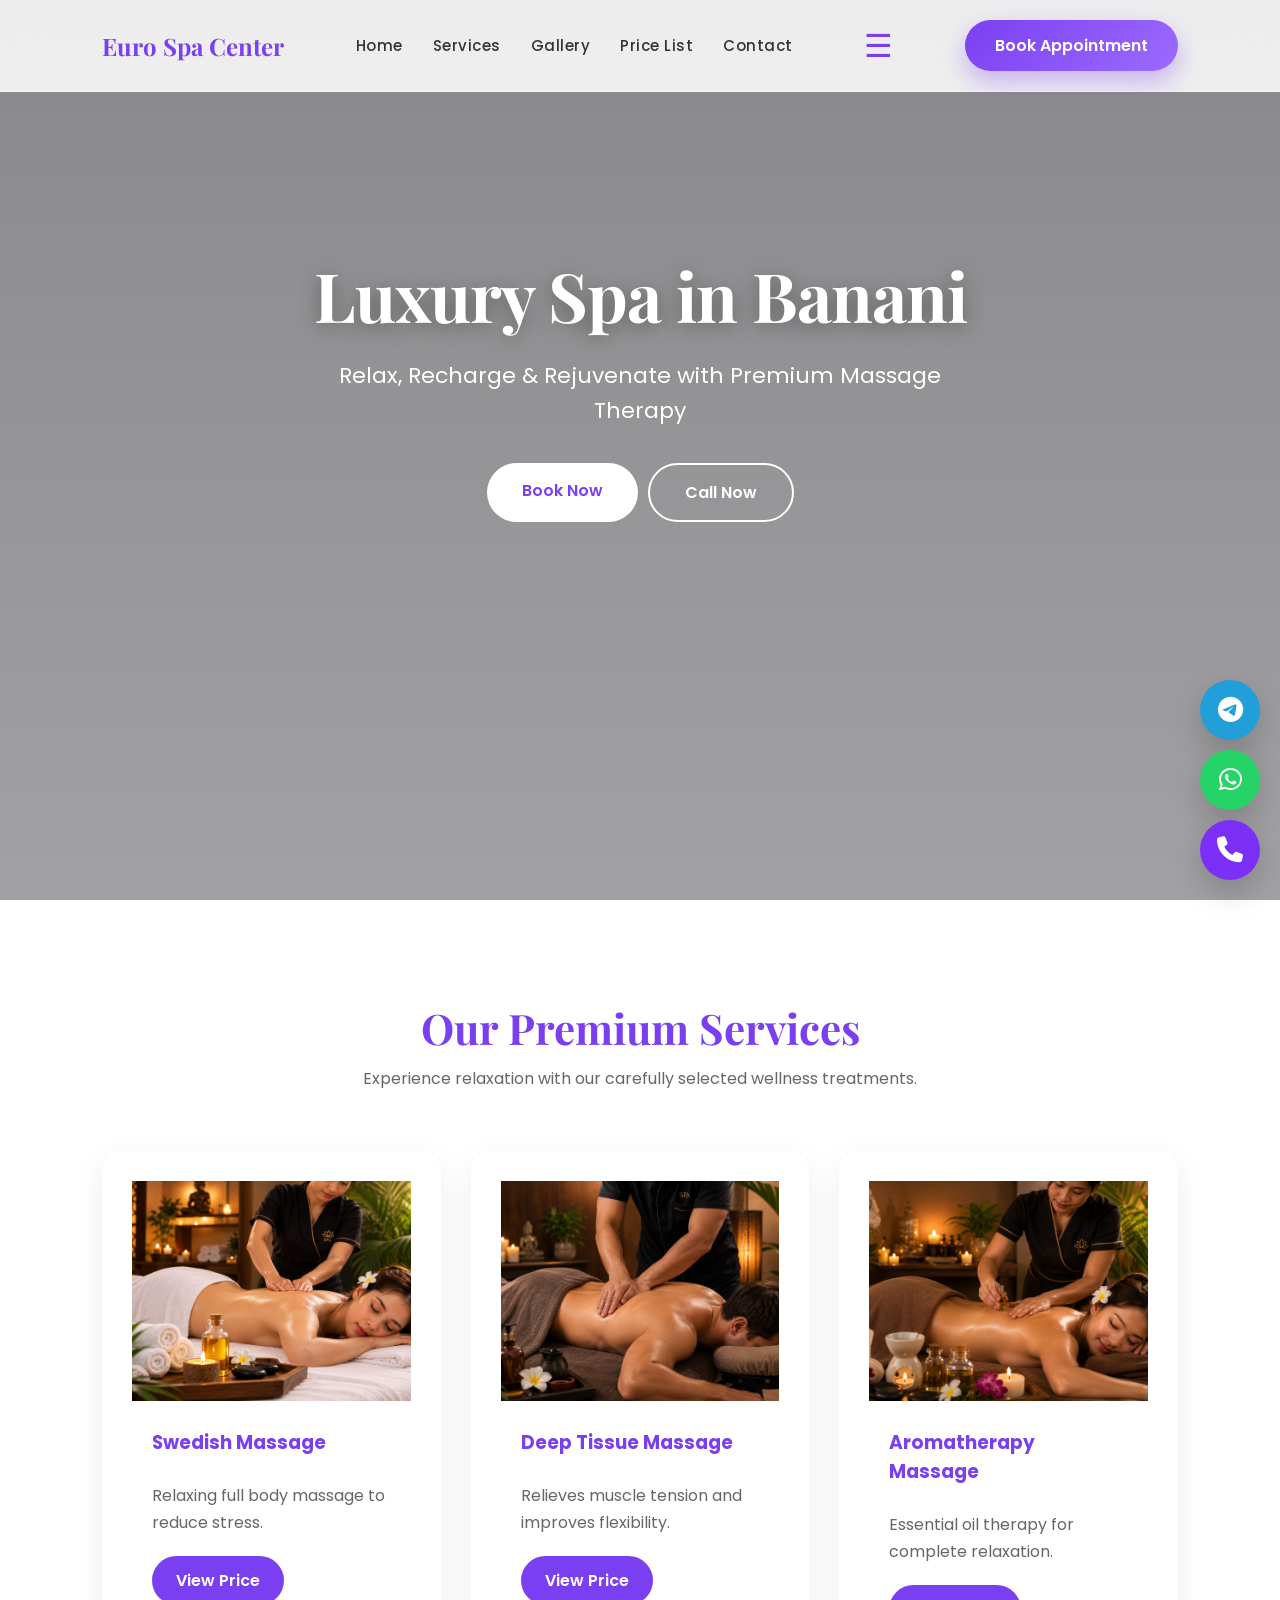
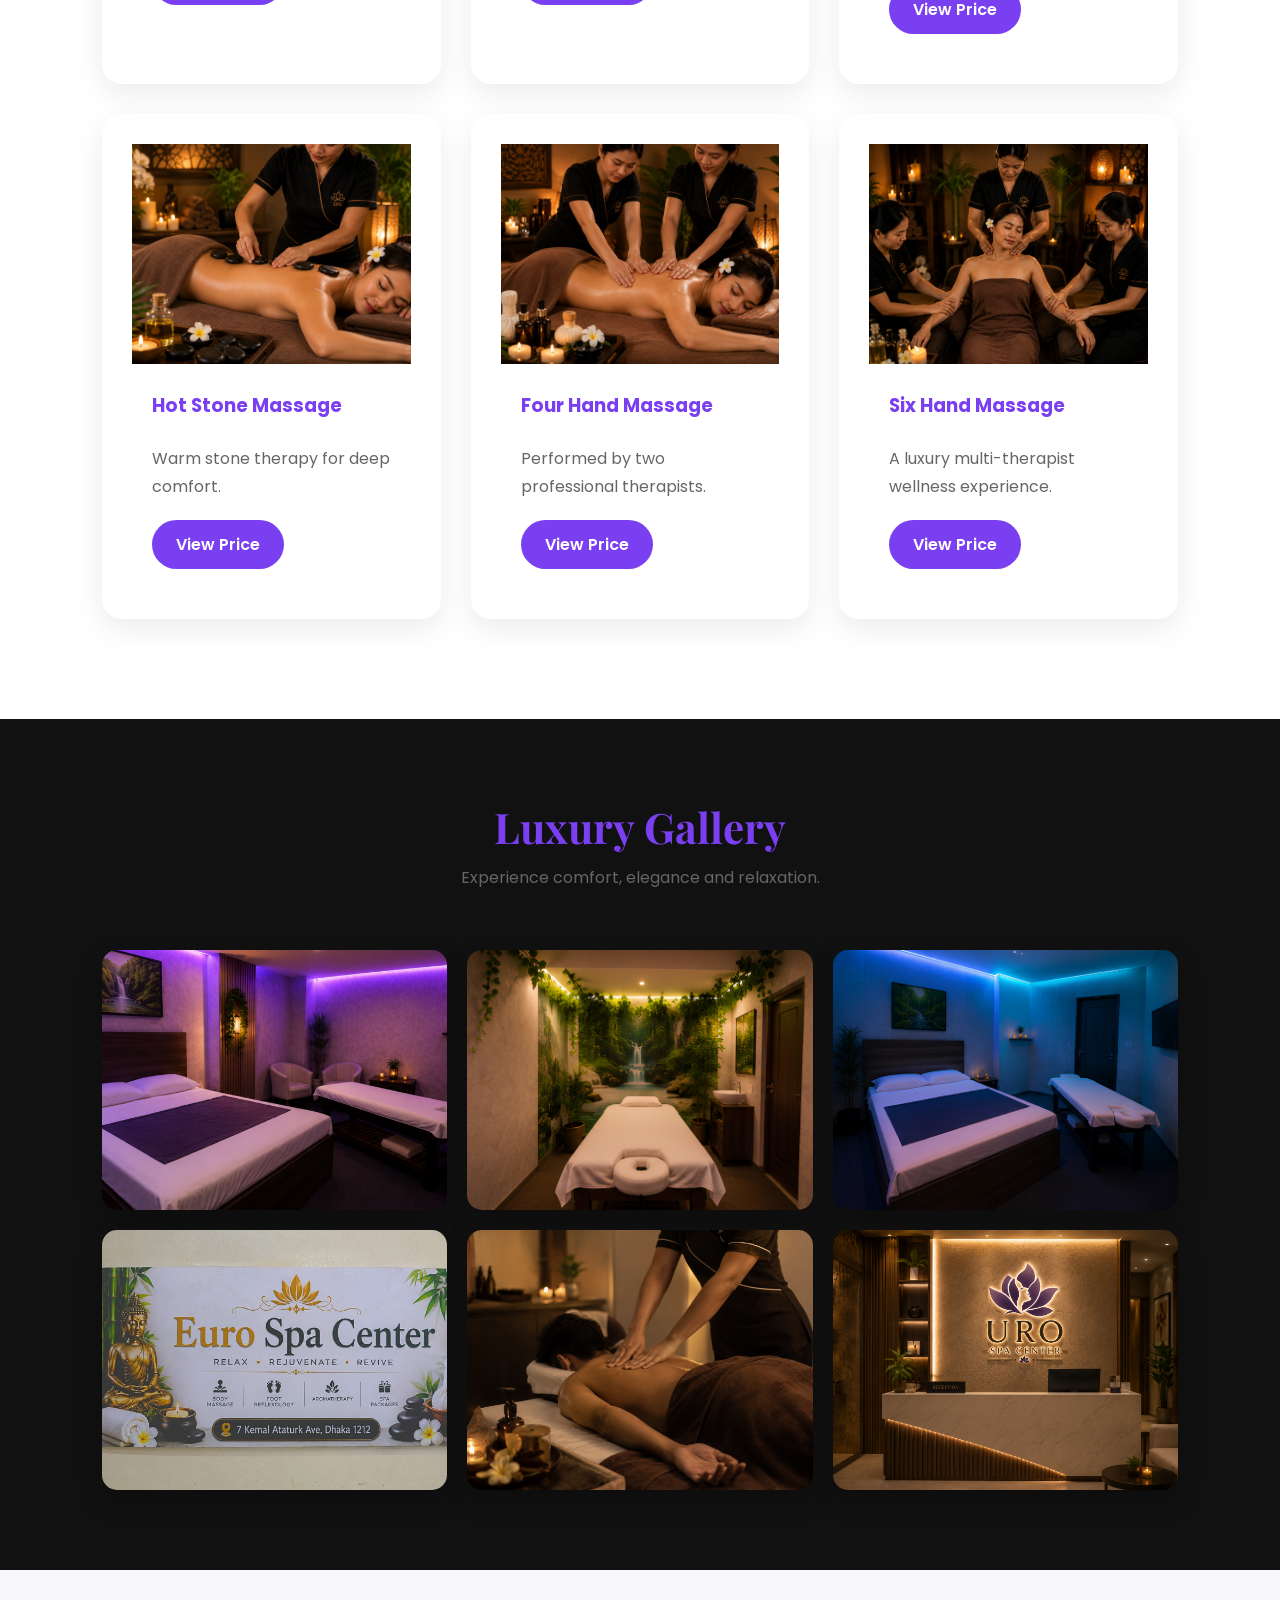
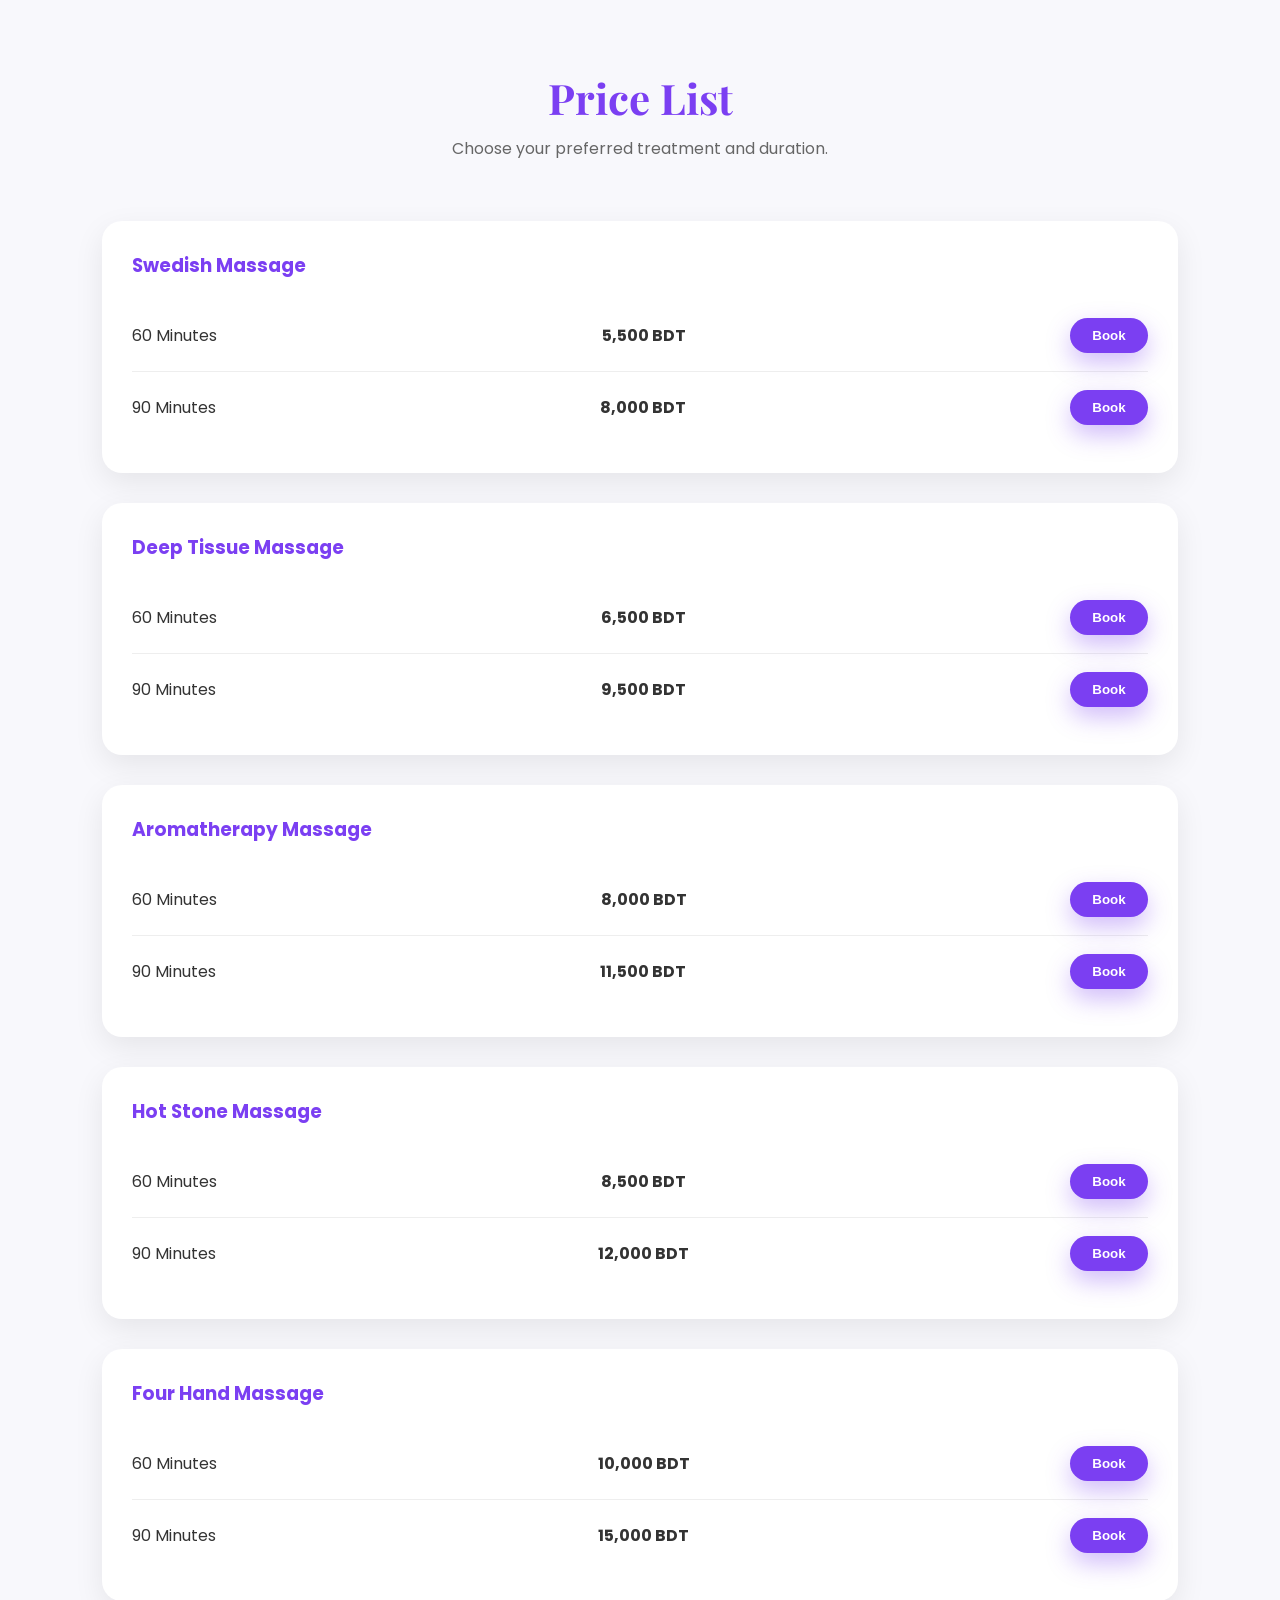
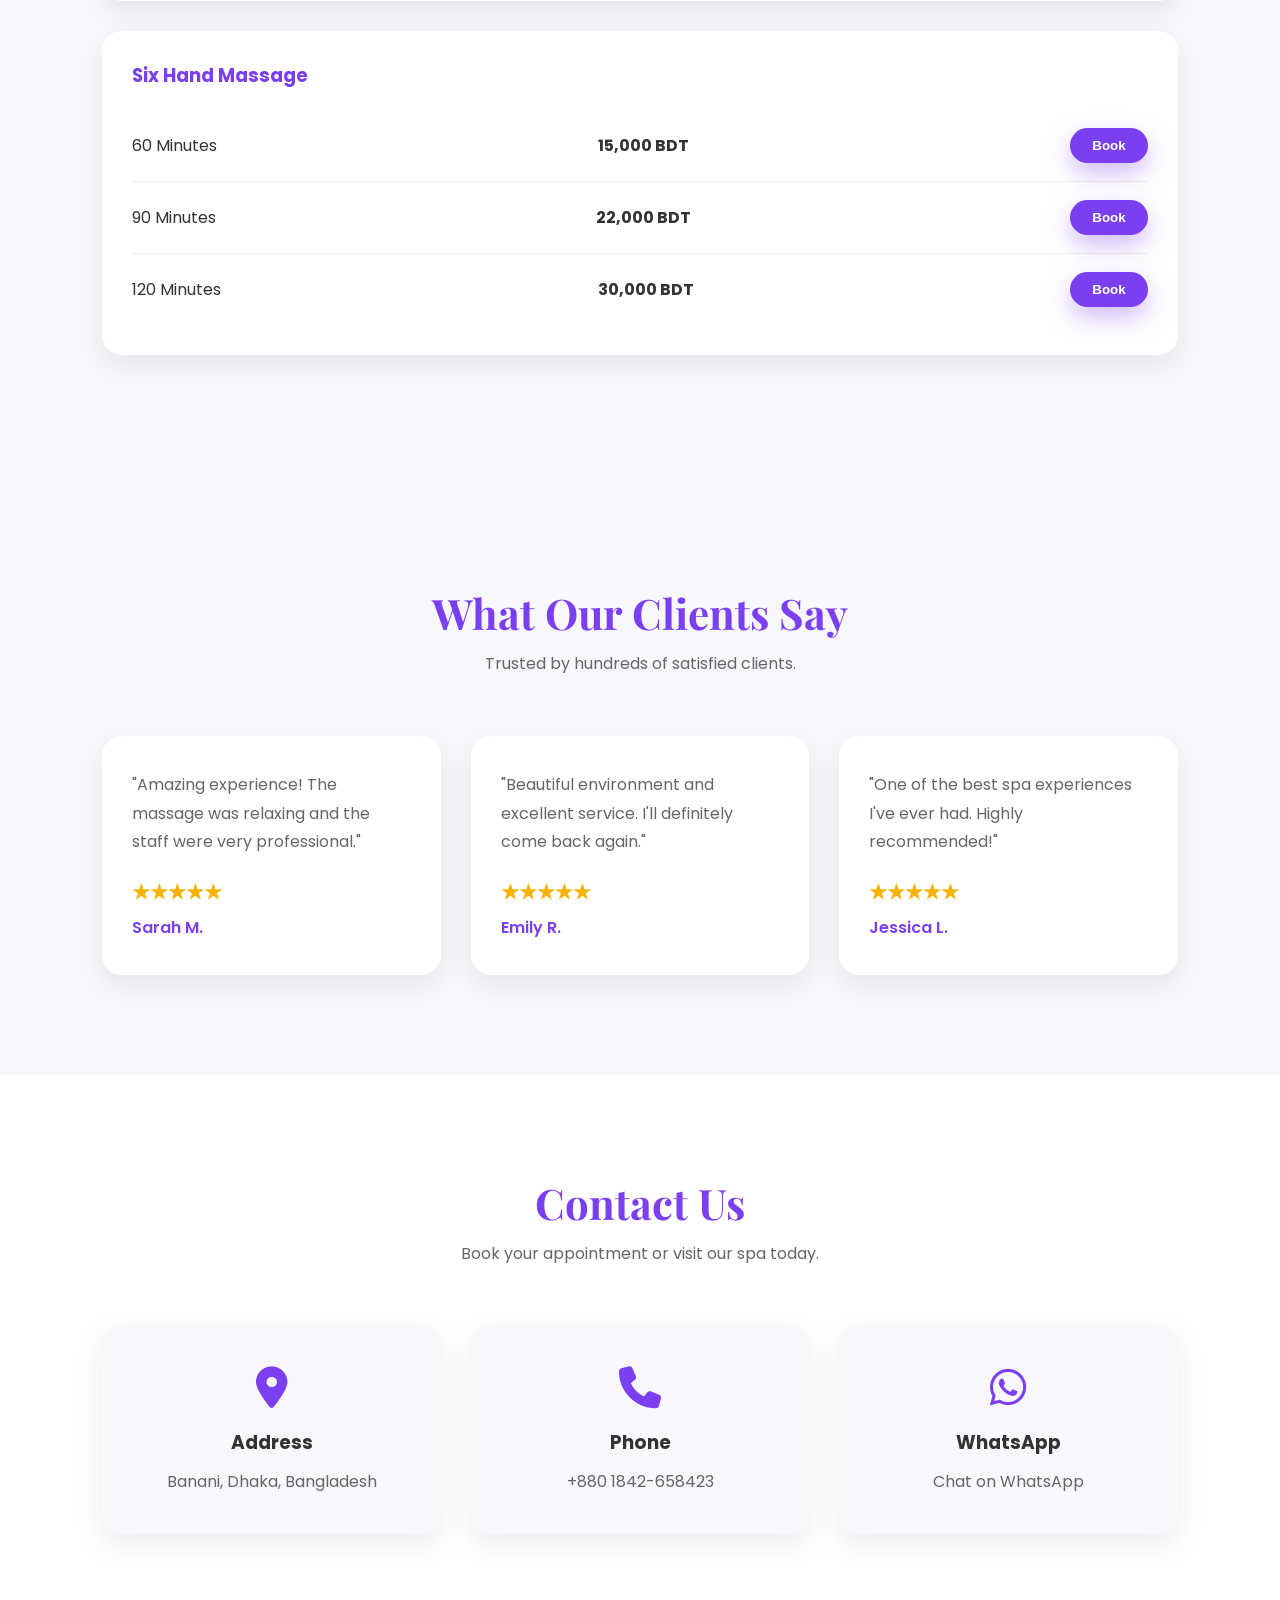
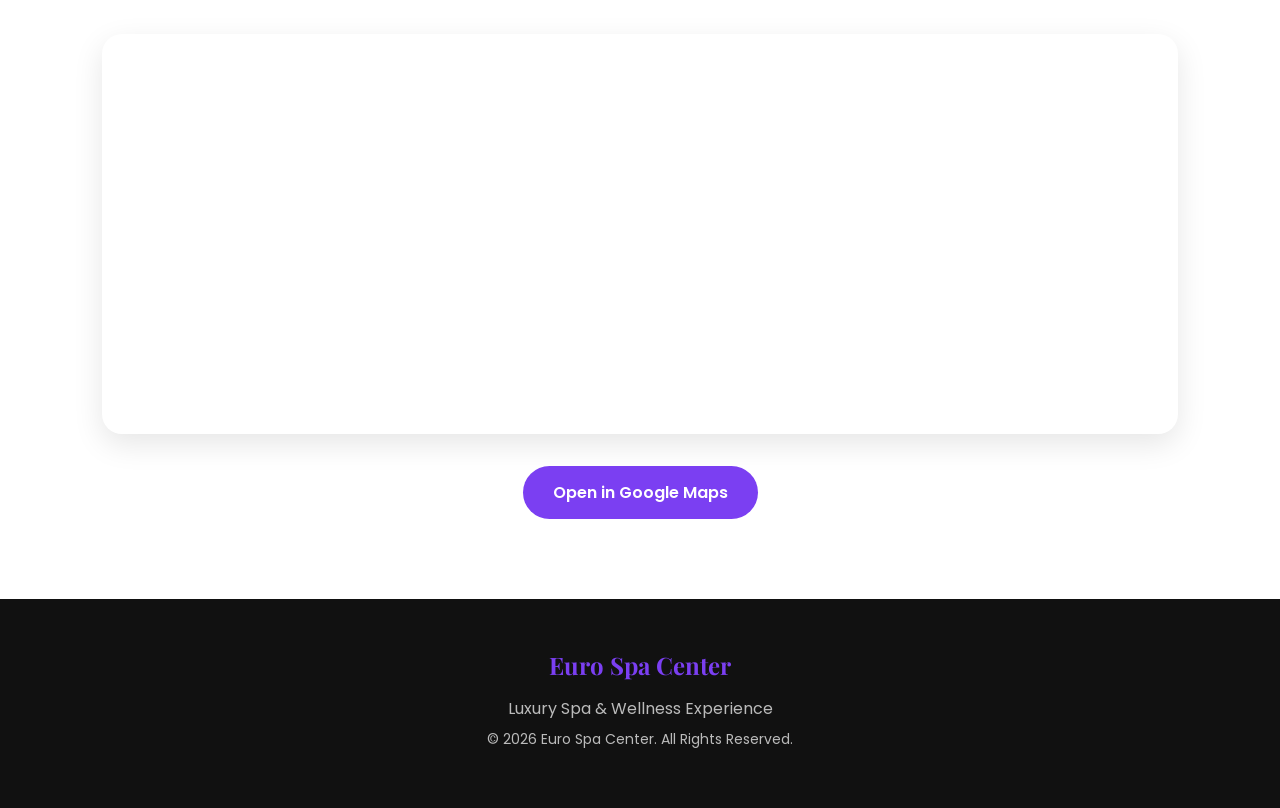
==== commit cf855181: "Update index.html" ====
--- a/index.html
+++ b/index.html
@@ -150,7 +150,6 @@
   <ul class="nav-links">
 <li><a href="#home">Home</a></li>
 <li><a href="#services">Services</a></li>
-<li><a href="blog.html">Blog</a></li>
 <li><a href="#gallery">Gallery</a></li>
 <li><a href="#price">Price List</a></li>
 <li><a href="#contact">Contact</a></li>
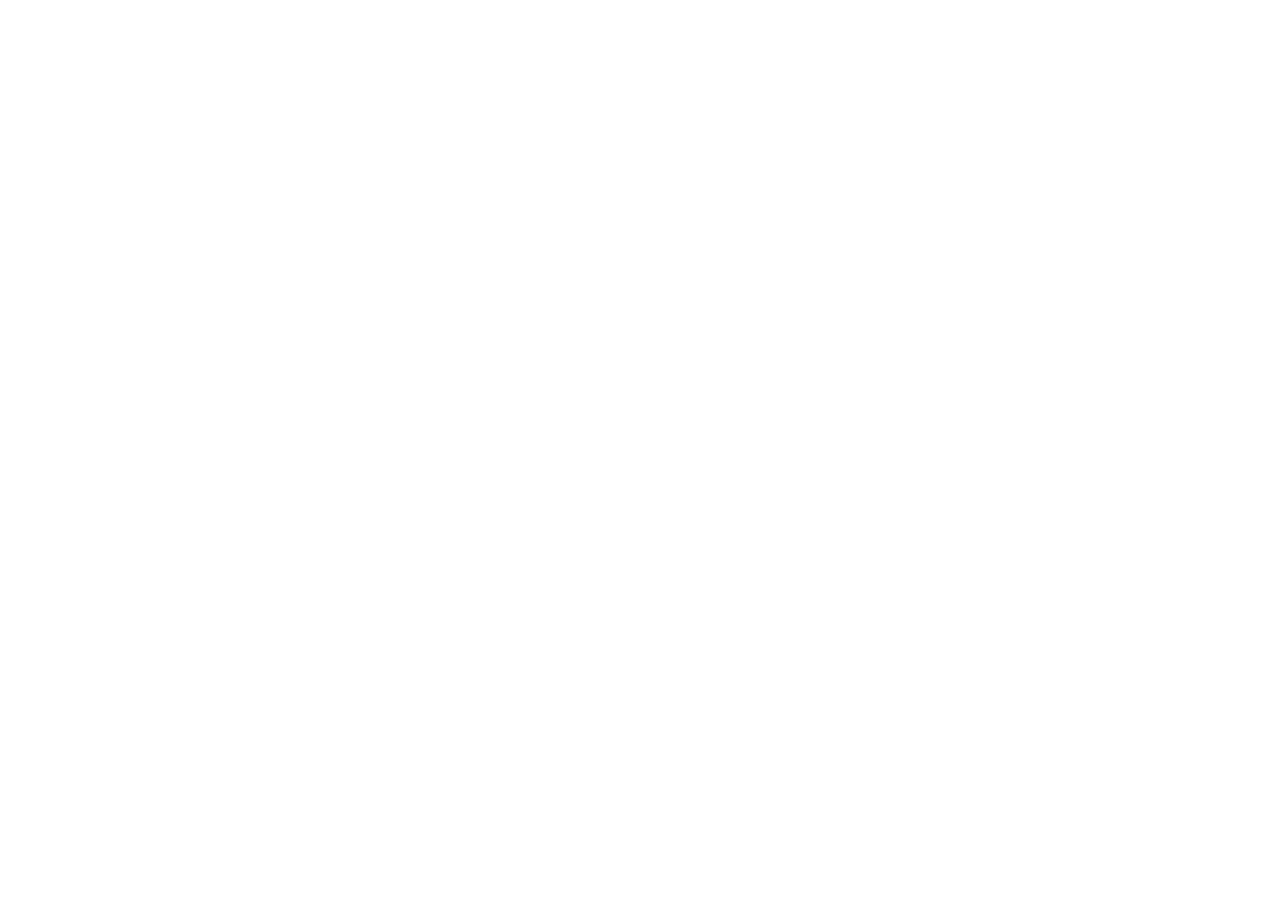
==== commit 81815efa: "Replace website with new Bolt version" ====
--- a/index.html
+++ b/index.html
@@ -1,529 +1,16 @@
-<!DOCTYPE html>
-<html lang="en">
-<link rel="canonical" href="https://eurospabd.com/">
-
-<meta property="og:type" content="website">
-<meta property="og:title" content="Euro Spa Center | Premium Spa & Massage in Banani">
-<meta property="og:description" content="Luxury Spa & Wellness Experience in Banani, Dhaka.">
-<meta property="og:url" content="https://eurospabd.com/">
-<meta property="og:image" content="https://eurospabd.com/images/og-image.jpg">
-<meta property="og:site_name" content="Euro Spa Center">
-
-<meta name="twitter:card" content="summary_large_image">
-<meta name="twitter:title" content="Euro Spa Center">
-<meta name="twitter:description" content="Luxury Spa & Wellness Experience in Banani, Dhaka">
-<meta name="twitter:image" content="https://eurospabd.com/images/og-image.jpg">
-
-<meta name="theme-color" content="#111111">
-
-<head>
-    <!-- Google tag (gtag.js) -->
-<script async src="https://www.googletagmanager.com/gtag/js?id=G-T50Y6RDWQL"></script>
-<script>
-  window.dataLayer = window.dataLayer || [];
-  function gtag(){dataLayer.push(arguments);}
-  gtag('js', new Date());
-
-  gtag('config', 'G-T50Y6RDWQL');
-</script>
-    <meta charset="UTF-8">
-    <meta name="viewport" content="width=device-width, initial-scale=1.0">
-
-    <title>Euro Spa Center | Luxury Spa & Wellness</title>
-
-    <meta name="description" content="Experience premium spa and wellness services at Euro Spa Center. Relax, refresh and rejuvenate with our professional massage therapies.">
-
-    <meta name="keywords" content="Spa, Massage, Wellness, Euro Spa Center, Luxury Spa">
-
-    <meta name="author" content="Euro Spa Center">
-
-    <!-- Google Fonts -->
-    <link rel="preconnect" href="https://fonts.googleapis.com">
-    <link rel="preconnect" href="https://fonts.gstatic.com" crossorigin>
-
-    <link href="https://fonts.googleapis.com/css2?family=Playfair+Display:wght@600;700&family=Poppins:wght@300;400;500;600&display=swap" rel="stylesheet">
-
-    <!-- Font Awesome -->
-    <link rel="stylesheet"
-        href="https://cdnjs.cloudflare.com/ajax/libs/font-awesome/6.6.0/css/all.min.css">
-
-    <!-- CSS -->
-    <link rel="stylesheet" href="style.css">
-    <link rel="stylesheet" href="https://cdnjs.cloudflare.com/ajax/libs/font-awesome/6.7.2/css/all.min.css">
-
-<script type="application/ld+json">
-{
-  "@context": "https://schema.org",
-  "@type": "HealthAndBeautyBusiness",
-  "name": "Euro Spa Center",
-  "url": "https://eurospabd.com/",
-  "logo": "https://eurospabd.com/images/logo.png",
-  "image": "https://eurospabd.com/images/og-image.jpg",
-  "telephone": "+8801842658423",
-  "address": {
-    "@type": "PostalAddress",
-    "streetAddress": "7 Kemal Ataturk Avenue, Banani",
-    "addressLocality": "Dhaka",
-    "postalCode": "1212",
-    "addressCountry": "BD"
-  },
-  "geo": {
-    "@type": "GeoCoordinates",
-    "latitude": "23.7937",
-    "longitude": "90.4066"
-  },
-  "openingHours": "Mo-Su 10:00-23:59",
-  "priceRange": "$$",
-  "currenciesAccepted": "BDT",
-  "paymentAccepted": "Cash, Visa, MasterCard",
-  "sameAs": [
-    "https://t.me/EuroSpaCenter",
-    "https://wa.me/8801842658423"
-  ],
-  "hasMap": "https://maps.google.com/?q=7+Kemal+Ataturk+Ave,+Dhaka+1212",
-  "description": "Euro Spa Center offers premium spa, massage and wellness services in Banani, Dhaka.",
-  "servesCuisine": "",
-  "makesOffer": [
-    {
-      "@type": "Offer",
-      "itemOffered": {
-        "@type": "Service",
-        "name": "Swedish Massage"
-      }
-    },
-    {
-      "@type": "Offer",
-      "itemOffered": {
-        "@type": "Service",
-        "name": "Deep Tissue Massage"
-      }
-    },
-    {
-      "@type": "Offer",
-      "itemOffered": {
-        "@type": "Service",
-        "name": "Aromatherapy Massage"
-      }
-    },
-    {
-      "@type": "Offer",
-      "itemOffered": {
-        "@type": "Service",
-        "name": "Hot Stone Massage"
-      }
-    },
-    {
-      "@type": "Offer",
-      "itemOffered": {
-        "@type": "Service",
-        "name": "Four Hand Massage"
-      }
-    },
-    {
-      "@type": "Offer",
-      "itemOffered": {
-        "@type": "Service",
-        "name": "Six Hand Massage"
-      }
-    }
-  ]
-}
-</script>
-<link rel="icon" type="image/png" href="/favicon-96x96.png" sizes="96x96" />
-<link rel="icon" type="image/svg+xml" href="/favicon.svg" />
-<link rel="shortcut icon" href="/favicon.ico" />
-<link rel="apple-touch-icon" sizes="180x180" href="/apple-touch-icon.png" />
-<meta name="apple-mobile-web-app-title" content="Euro Spa Center" />
-<link rel="manifest" href="/site.webmanifest" />
-</head>
-
-<body>
-
-    <!-- Navigation -->
-    <header>
-        <nav class="navbar">
-
-            <div class="logo">
-                Euro Spa Center
-            </div>
-
-  <ul class="nav-links">
-<li><a href="#home">Home</a></li>
-<li><a href="#services">Services</a></li>
-<li><a href="#gallery">Gallery</a></li>
-<li><a href="#price">Price List</a></li>
-<li><a href="#contact">Contact</a></li>
-</ul>
-
-<div class="menu-toggle" id="menu-toggle">
-    ☰
-</div>
-            <a href="#price" class="book-btn">
-                Book Appointment
-            </a>
-
-        </nav>
-    </header>
-
-    <!-- Hero Section -->
-    <section id="home" class="hero">
-<video autoplay muted loop playsinline class="hero-video">
-    <source src="videos/hero2.mp4" type="video/mp4">
-</video>
-
-<div class="overlay"></div>
-        <div class="hero-content">
-
-            <h1>
-               Luxury Spa in Banani
-            </h1>
-
-            <p>
- Relax, Recharge & Rejuvenate with Premium Massage Therapy
-            </p>
-
-            <div class="hero-buttons">
-
-                <a href="#price" class="btn-primary">
-                    Book Now
-                </a>
-
-                <a href="tel:+8801842658423" class="btn-secondary">
-                    Call Now
-                </a>
-
-            </div>
-
-        </div>
-
-    </section>
-<!-- Services Section -->
-
-<section id="services" class="services">
-
-    <div class="section-title">
-        <h2>Our Premium Services</h2>
-        <p>Experience relaxation with our carefully selected wellness treatments.</p>
-    </div>
-
-    <div class="service-grid">
-
-        <div class="service-card">
-            <img src="images/Swedish massage photo.jpg" alt="Swedish Massage">
-            <h3>Swedish Massage</h3>
-            <p>Relaxing full body massage to reduce stress.</p>
-            <a href="#price" class="service-btn">View Price</a>
-        </div>
-
-        <div class="service-card">
-            <img src="images/Deep Tissue Massage.jpg" alt="Deep Tissue Massage">
-            <h3>Deep Tissue Massage</h3>
-            <p>Relieves muscle tension and improves flexibility.</p>
-            <a href="#price" class="service-btn">View Price</a>
-        </div>
-
-        <div class="service-card">
-            <img src="images/Aromatherapy Massage.jpg" alt="Aromatherapy Massage">
-            <h3>Aromatherapy Massage</h3>
-            <p>Essential oil therapy for complete relaxation.</p>
-            <a href="#price" class="service-btn">View Price</a>
-        </div>
-
-        <div class="service-card">
-            <img src="images/Hot Stone Massage.jpg" alt="Hot Stone Massage">
-            <h3>Hot Stone Massage</h3>
-            <p>Warm stone therapy for deep comfort.</p>
-            <a href="#price" class="service-btn">View Price</a>
-        </div>
-
-        <div class="service-card">
-            <img src="images/Four Hand Massage.jpg" alt="Four Hand Massage">
-            <h3>Four Hand Massage</h3>
-            <p>Performed by two professional therapists.</p>
-            <a href="#price" class="service-btn">View Price</a>
-        </div>
-
-        <div class="service-card">
-           <img src="images/Six Hand Massage.jpg" alt="Six Hand Massage">
-            <h3>Six Hand Massage</h3>
-            <p>A luxury multi-therapist wellness experience.</p>
-            <a href="#price" class="service-btn">View Price</a>
-        </div>
-
-    </div>
-
-</section>
-<!-- Gallery Section -->
-
-<section id="gallery" class="gallery-section">
-
-    <div class="section-title">
-        <h2>Luxury Gallery</h2>
-        <p>Experience comfort, elegance and relaxation.</p>
-    </div>
-
-    <div class="gallery-grid">
-
-       <img src="images/spa1.jpg" alt="Spa">
-
-<img src="images/spa2.jpg" alt="Spa">
-
-<img src="images/spa3.jpg" alt="Spa">
-
-<img src="images/spa4.jpg" alt="Spa">
-
-<img src="images/spa5.jpg" alt="Spa">
-
-<img src="images/spa6.jpg" alt="Spa">
-
-    </div>
-
-</section>
-    <!-- Price List -->
-
-<section id="price" class="price-section">
-
-    <div class="section-title">
-        <h2>Price List</h2>
-        <p>Choose your preferred treatment and duration.</p>
-    </div>
-
-    <!-- Swedish -->
-
-    <div class="price-card">
-        <h3>Swedish Massage</h3>
-
-        <div class="price-item">
-            <span>60 Minutes</span>
-            <strong>5,500 BDT</strong>
-            <button class="book-btn">Book</button>
-        </div>
-
-        <div class="price-item">
-            <span>90 Minutes</span>
-            <strong>8,000 BDT</strong>
-            <button class="book-btn">Book</button>
-        </div>
-    </div>
-
-    <!-- Deep Tissue -->
-
-    <div class="price-card">
-        <h3>Deep Tissue Massage</h3>
-
-        <div class="price-item">
-            <span>60 Minutes</span>
-            <strong>6,500 BDT</strong>
-            <button class="book-btn">Book</button>
-        </div>
-
-        <div class="price-item">
-            <span>90 Minutes</span>
-            <strong>9,500 BDT</strong>
-            <button class="book-btn">Book</button>
-        </div>
-    </div>
-
-    <!-- Aromatherapy -->
-
-    <div class="price-card">
-        <h3>Aromatherapy Massage</h3>
-
-        <div class="price-item">
-            <span>60 Minutes</span>
-            <strong>8,000 BDT</strong>
-            <button class="book-btn">Book</button>
-        </div>
-
-        <div class="price-item">
-            <span>90 Minutes</span>
-            <strong>11,500 BDT</strong>
-            <button class="book-btn">Book</button>
-        </div>
-    </div>
-
-    <!-- Hot Stone -->
-
-    <div class="price-card">
-        <h3>Hot Stone Massage</h3>
-
-        <div class="price-item">
-            <span>60 Minutes</span>
-            <strong>8,500 BDT</strong>
-            <button class="book-btn">Book</button>
-        </div>
-
-        <div class="price-item">
-            <span>90 Minutes</span>
-            <strong>12,000 BDT</strong>
-            <button class="book-btn">Book</button>
-        </div>
-    </div>
-
-    <!-- Four Hand -->
-
-    <div class="price-card">
-        <h3>Four Hand Massage</h3>
-
-        <div class="price-item">
-            <span>60 Minutes</span>
-            <strong>10,000 BDT</strong>
-            <button class="book-btn">Book</button>
-        </div>
-
-        <div class="price-item">
-            <span>90 Minutes</span>
-            <strong>15,000 BDT</strong>
-            <button class="book-btn">Book</button>
-        </div>
-    </div>
-
-    <!-- Six Hand -->
-
-    <div class="price-card">
-        <h3>Six Hand Massage</h3>
-
-        <div class="price-item">
-            <span>60 Minutes</span>
-            <strong>15,000 BDT</strong>
-            <button class="book-btn">Book</button>
-        </div>
-
-        <div class="price-item">
-            <span>90 Minutes</span>
-            <strong>22,000 BDT</strong>
-            <button class="book-btn">Book</button>
-        </div>
-
-        <div class="price-item">
-            <span>120 Minutes</span>
-            <strong>30,000 BDT</strong>
-            <button class="book-btn">Book</button>
-        </div>
-    </div>
-
-</section>
-<section class="testimonial-section" id="reviews">
-
-    <div class="section-title">
-        <h2>What Our Clients Say</h2>
-        <p>Trusted by hundreds of satisfied clients.</p>
-    </div>
-
-    <div class="testimonial-grid">
-
-        <div class="testimonial-card">
-            <p>"Amazing experience! The massage was relaxing and the staff were very professional."</p>
-            <h4>★★★★★</h4>
-            <span>Sarah M.</span>
-        </div>
-
-        <div class="testimonial-card">
-            <p>"Beautiful environment and excellent service. I'll definitely come back again."</p>
-            <h4>★★★★★</h4>
-            <span>Emily R.</span>
-        </div>
-
-        <div class="testimonial-card">
-            <p>"One of the best spa experiences I've ever had. Highly recommended!"</p>
-            <h4>★★★★★</h4>
-            <span>Jessica L.</span>
-        </div>
-
-    </div>
-
-</section>
-<!-- Contact Section -->
-
-<section id="contact" class="contact-section">
-
-    <div class="section-title">
-        <h2>Contact Us</h2>
-        <p>Book your appointment or visit our spa today.</p>
-    </div>
-
-    <div class="contact-container">
-
-        <div class="contact-box">
-            <i class="fas fa-map-marker-alt"></i>
-            <h3>Address</h3>
-            <p>Banani, Dhaka, Bangladesh</p>
-        </div>
-
-        <div class="contact-box">
-            <i class="fas fa-phone"></i>
-            <h3>Phone</h3>
-            <p>+880 1842-658423</p>
-        </div>
-
-        <div class="contact-box">
-            <i class="fab fa-whatsapp"></i>
-            <h3>WhatsApp</h3>
-            <a href="https://wa.me/8801842658423" target="_blank">
-                Chat on WhatsApp
-            </a>
-        </div>
-
-    </div>
-
-</section>
-
-<!-- Google Map -->
-
-<section class="map-section">
-
-    <iframe
-        src="https://www.google.com/maps?q=7+Kemal+Ataturk+Ave,+Dhaka+1212&output=embed"
-        width="100%"
-        height="400"
-        style="border:0;"
-        allowfullscreen=""
-        loading="lazy">
-    </iframe>
-<div class="map-button">
-    <a href="https://maps.google.com/?q=7+Kemal+Ataturk+Ave,+Dhaka+1212"
-       target="_blank">
-        Open in Google Maps
-    </a>
-</div>
-</section>
-
-<!-- Footer -->
-<footer class="footer">
-
-    <h2>Euro Spa Center</h2>
-
-    <p>
-        Luxury Spa & Wellness Experience
-    </p>
-
-    <p class="copyright">
-        © 2026 Euro Spa Center. All Rights Reserved.
-    </p>
-
-</footer>
-
-<div class="lightbox" id="lightbox">
-    <span class="close">&times;</span>
-    <img id="lightbox-img" src="" alt="">
-</div>
-
-<!-- Floating Buttons -->
-<a href="https://t.me/EuroSpaCenter"
-   class="floating-telegram"
-   target="_blank"
-   aria-label="Telegram">
-    <i class="fab fa-telegram-plane"></i>
-</a>
-<a href="https://wa.me/8801842658423" class="floating-whatsapp" target="_blank" aria-label="WhatsApp">
-    <i class="fab fa-whatsapp"></i>
-</a>
-
-<a href="tel:+8801842658423" class="floating-call" aria-label="Call">
-    <i class="fas fa-phone"></i>
-</a>
-<script src="https://unpkg.com/scrollreveal"></script>
-<script src="script.js"></script>
-
-</body>
-</html>
+<!doctype html>
+<html lang="en">
+  <head>
+    <meta charset="UTF-8" />
+    <link rel="icon" type="image/svg+xml" href="/vite.svg" />
+    <meta name="viewport" content="width=device-width, initial-scale=1.0" />
+    <title data-default>Vite + React + TS</title>
+    <meta property="og:image" content="https://bolt.new/static/og_default.png" />
+    <meta name="twitter:card" content="summary_large_image" />
+    <meta name="twitter:image" content="https://bolt.new/static/og_default.png" />
+  </head>
+  <body>
+    <div id="root"></div>
+    <script type="module" src="/src/main.tsx"></script>
+  </body>
+</html>
